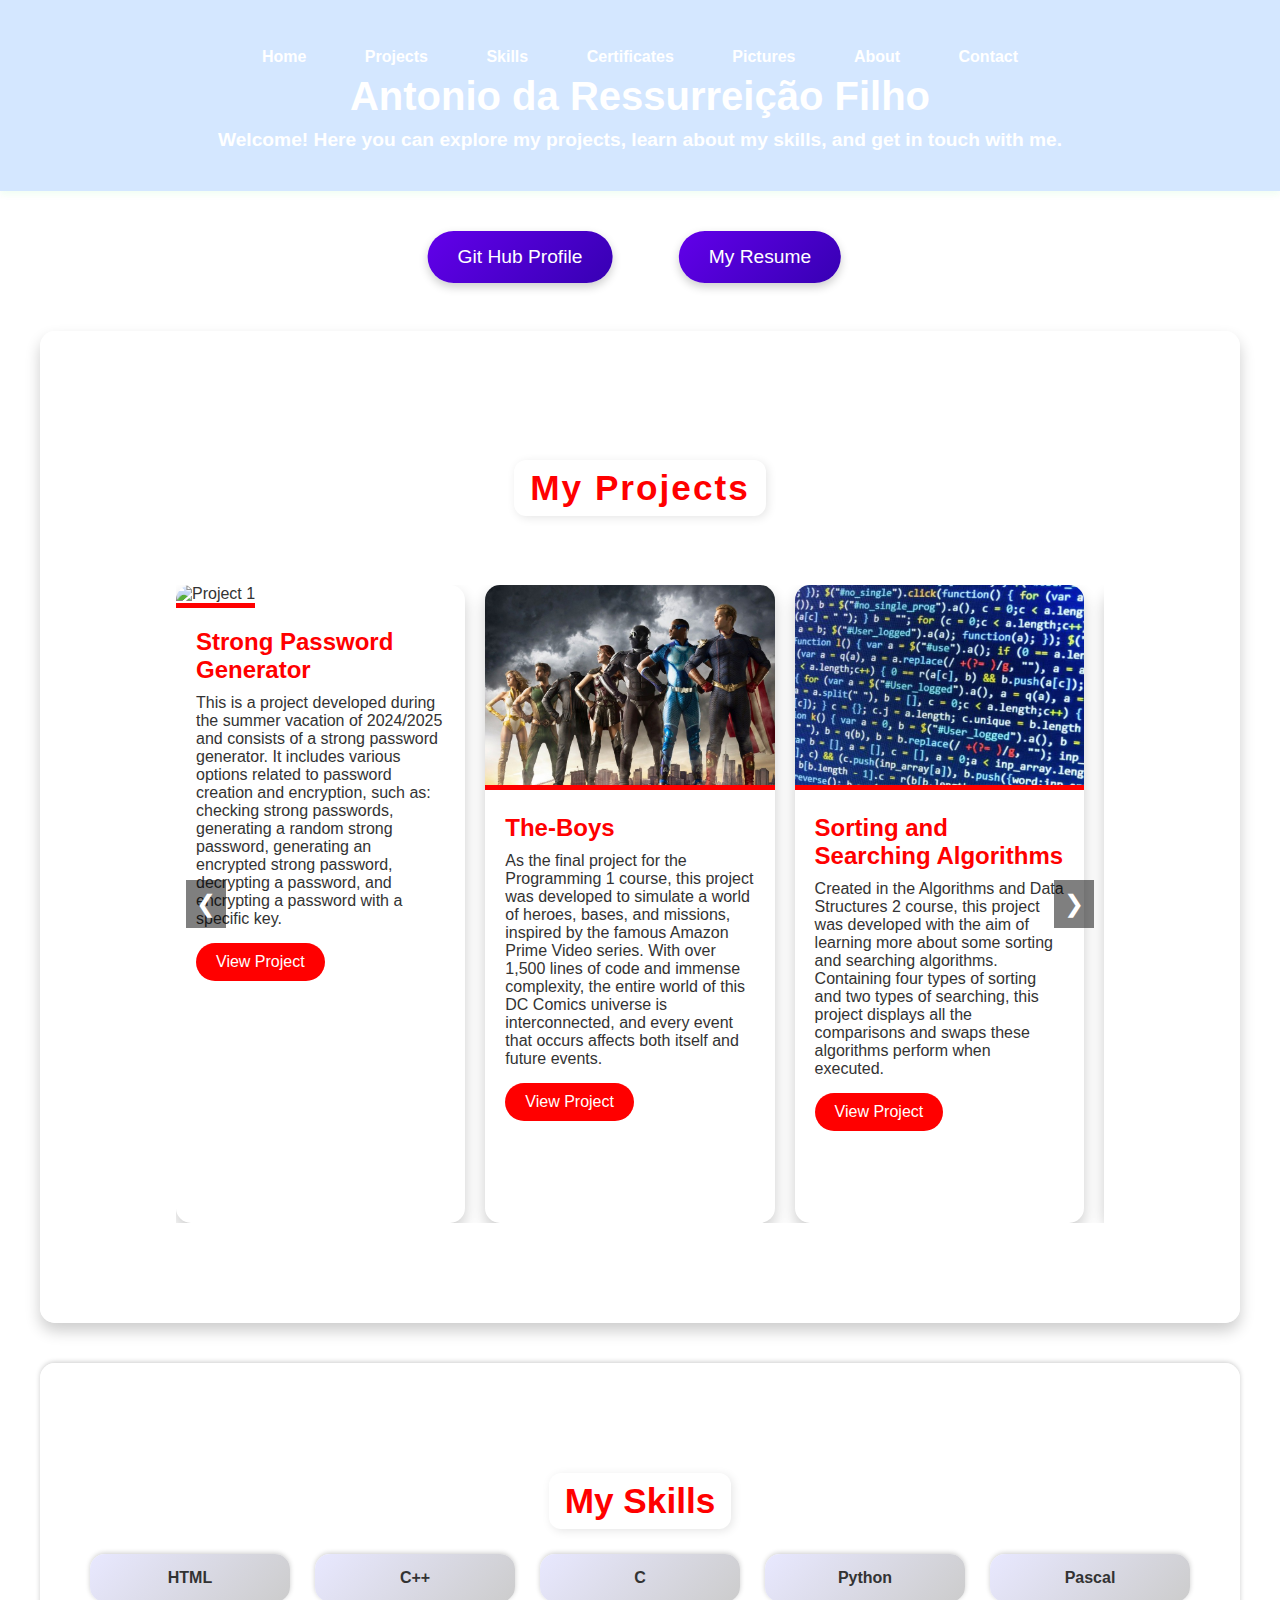
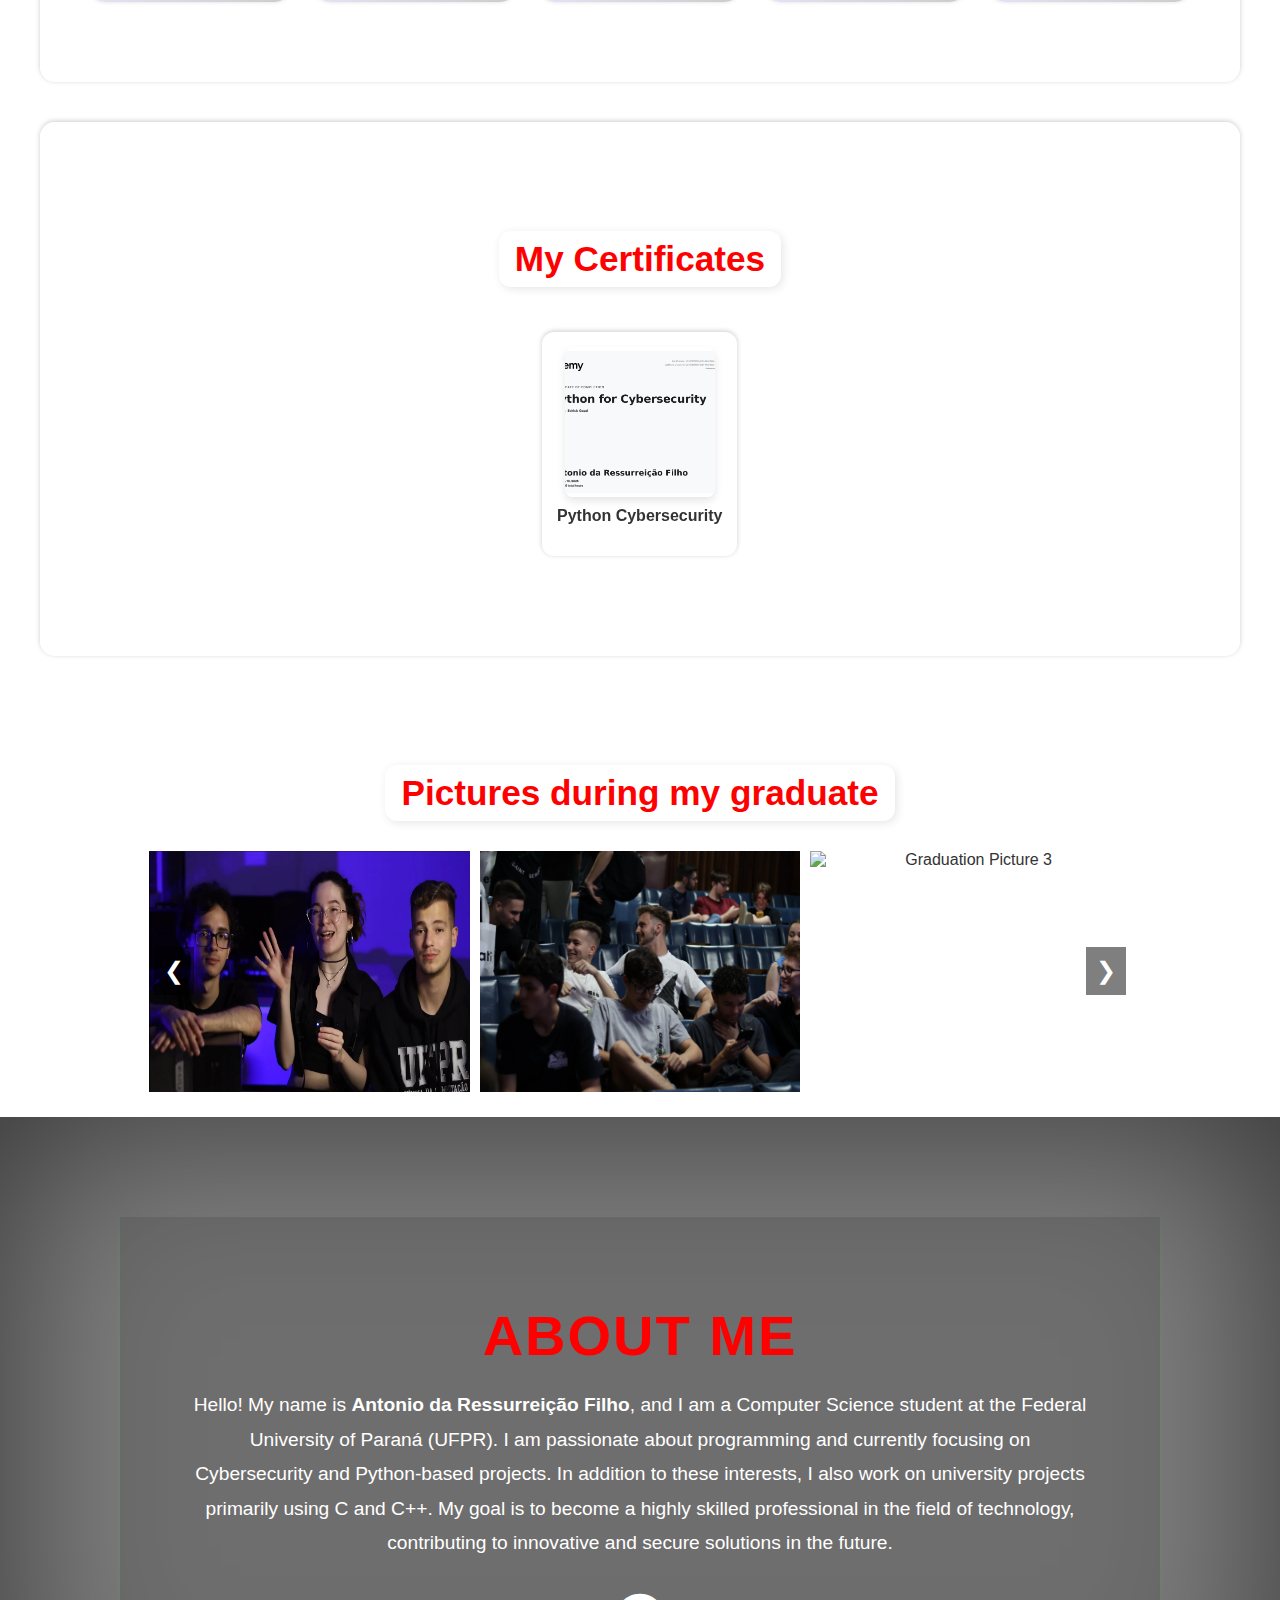
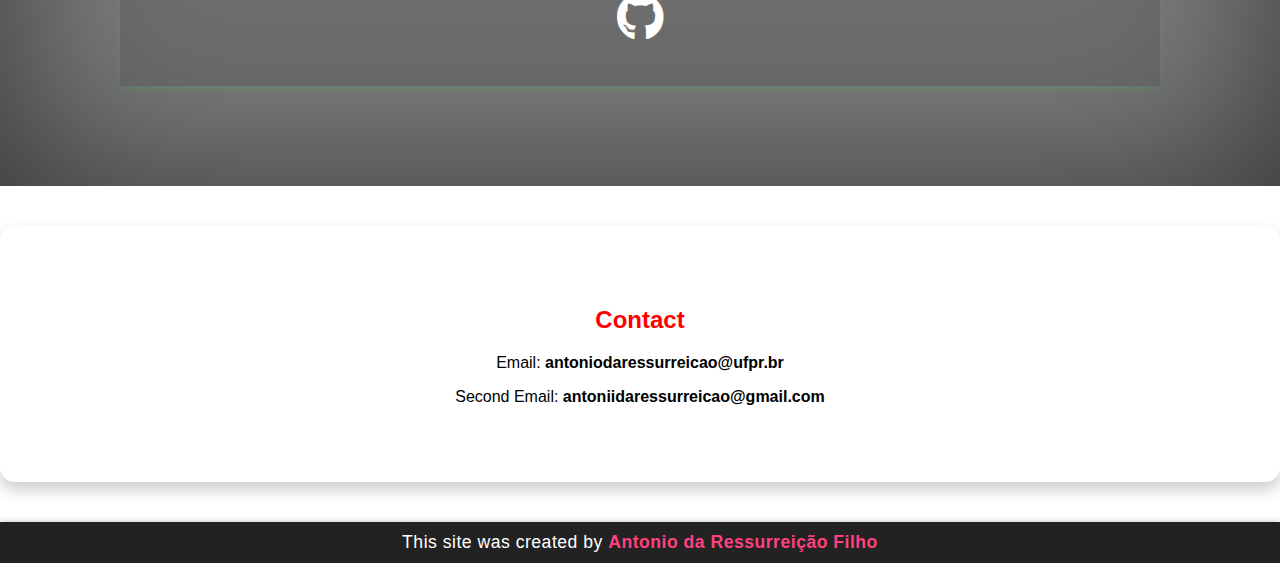
==== index.html @ 97c05a5b "Update" ====
<!DOCTYPE html>
<html lang="en">
<head>
    <meta charset="UTF-8">
    <meta name="viewport" content="width=device-width, initial-scale=1.0">
    <link rel="stylesheet" href="style.css">
    <meta name="description" content="Antonio da Ressurreição Filho's personal portfolio website showcasing his projects, skills, and certifications. A passionate student of Computer Science at Federal University of Paraná (UFPR).">
    <meta name="keywords" content="Antonio da Ressurreição Filho, portfolio, web developer, projects, skills, certificates, C++, Python, C">
    <meta name="author" content="Antonio da Ressurreição Filho">
    <meta property="og:title" content="Antonio da Ressurreição Filho - Student of Computer Science">
    <meta property="og:description" content="Explore the portfolio of Antonio da Ressurreição Filho, a student with a variety of projects in different technologies.">
    <meta property="og:image" content="Assets/about.jpg">
    <meta property="og:url" content="https://antonio-rf.github.io/">
    <title>Antonio da Ressurreição Filho - Web Developer Portfolio</title>
    <link href="https://cdnjs.cloudflare.com/ajax/libs/font-awesome/6.0.0-beta3/css/all.min.css" rel="stylesheet">
    <link rel="icon" href="assets/favicon.ico" type="image/x-icon">
</head>
<body>
    <header>
        <nav>
            <ul>
                <li><a href="#">Home</a></li>
                <li><a href="#projects">Projects</a></li>
                <li><a href="#skills">Skills</a></li>
                <li><a href="#certificates">Certificates</a></li>
                <li><a href="#pictures-graduate">Pictures</a></li>
                <li><a href="#about">About</a></li>
                <li><a href="#contact">Contact</a></li>
            </ul>
        </nav>
        <h1>Antonio da Ressurreição Filho</h1>
        <p>Welcome! Here you can explore my projects, learn about my skills, and get in touch with me.</p>
    </header>

    <div class="container">
        <section class="resume">
            <a href="https://github.com/Antonio-RF" target="_blank">Git Hub Profile</a>
        </section>
        <section class="resume2">
            <a href="https://raw.githubusercontent.com/Antonio-RF/antonio-rf.github.io/main/My_Resume..pdf" target="_blank">My Resume</a>
        </section>

<!-------------------------------------------------------------------------------------------------------------------------------->
<!------------------- My Projects -------------------->
    
<section id="projects" class="projects">
    <div class="projects-title">
        <h2><span class="title-bubble">My Projects</span></h2>
    </div>

    <div class="carousel-container">
        <button class="carousel-btn left" onclick="moveProjectSlide(-1)">&#10094;</button>

        <!-- Carrossel de projetos -->
        <div class="projects-carousel">
            <!-- Projeto 1 -->
            <div id="STG" class="project">
                <img src="Assets/py.jpg" alt="Project 1">
                <div class="info">
                    <h3>Strong Password Generator</h3>
                    <p>This is a project developed during the summer vacation of 2024/2025 and consists of a strong password generator. It includes various options related to password creation and encryption, such as: checking strong passwords, generating a random strong password, generating an encrypted strong password, decrypting a password, and encrypting a password with a specific key.</p>
                    <a href="https://github.com/Antonio-RF/Strong-Password-Generator">View Project</a>
                </div>
            </div>

            <!-- Projeto 2 -->
            <div id="The-Boys" class="project">
                <img src="Assets/the-boys.jpg" alt="Project 2">
                <div class="info">
                    <h3>The-Boys</h3>
                    <p>As the final project for the Programming 1 course, this project was developed to simulate a world of heroes, bases, and missions, inspired by the famous Amazon Prime Video series. With over 1,500 lines of code and immense complexity, the entire world of this DC Comics universe is interconnected, and every event that occurs affects both itself and future events.</p>
                    <a href="https://github.com/Antonio-RF/The-Boys">View Project</a>
                </div>
            </div>

            <!-- Projeto 3 -->
            <div id="SA" class="project">
                <img src="Assets/ss.jpg" alt="Project 3">
                <div class="info">
                    <h3>Sorting and Searching Algorithms</h3>
                    <p>Created in the Algorithms and Data Structures 2 course, this project was developed with the aim of learning more about some sorting and searching algorithms. Containing four types of sorting and two types of searching, this project displays all the comparisons and swaps these algorithms perform when executed.</p>
                    <a href="https://github.com/Antonio-RF/Sorting-and-Searching-Algorithms">View Project</a>
                </div>
            </div>

            <!-- Projeto 4 -->
            <div id="Project4" class="project">
                <img src="Assets/project4.PNG" alt="Project 4">
                <div class="info">
                    <h3>Processor inspired by MIPS architecture</h3>
                    <p>Developed during the Digital Projects course, this project showcases a processor inspired by the MIPS architecture. This simplified representation is the result of 60 hours of learning in the hardware course. To demonstrate its functionality, it includes an example of an arithmetic progression. Built using Assembly, C, and hardware design tools, this processor serves as an excellent educational resource for deepening our understanding of the hardware universe.</p>
                    <a href="https://github.com/Antonio-RF/Processor-inspired-by-MIPS-architecture">View Project</a>
                </div>
            </div>

            <!-- Projeto 5 -->
            <div id="Project5" class="project">
                <img src="Assets/project5.jpg" alt="Project 5">
                <div class="info">
                    <h3>Project 5</h3>
                    <p>Description of Project 5.</p>
                    <a href="#">View Project</a>
                </div>
            </div>
        </div>

        <button class="carousel-btn right" onclick="moveProjectSlide(1)">&#10095;</button>
    </div>
</section>
    
<!-------------------------------------------------------------------------------------------------------------------------------->
<!------------------- My Skills -------------------->

        <!-- Seção de Skills com fundo branco claro -->
        <section class="skills" id="skills">
            <h2><span class="title-bubble">My Skills</span></h2>
            <ul>
                <li>HTML</li>
                <li>C++</li>
                <li>C</li>
                <li>Python</li>
                <li>Pascal</li>
            </ul>
        </section>
    
<!-------------------------------------------------------------------------------------------------------------------------------->
<!------------------- My Certificates -------------------->

        <!-- Seção de Certificados com fundo branco claro -->
        <section class="certificates" id="certificates">
            <h2><span class="title-bubble">My Certificates</span></h2>
            <div class="certificate">
                <img src="Assets/python_cybersecurity.jpg" alt="Python Cybersecurity Certificate" class="certificate-img">
                <p>Python Cybersecurity</p>
            </div>
        </section>
    
        <!-- Modal para mostrar a imagem -->
        <div id="certificateModal" class="modal">
            <span class="close">&times;</span>
            <img id="modalImage" class="modal-content">
            <div id="caption"></div>
        </div>
    </div>

<!-------------------------------------------------------------------------------------------------------------------------------->
<!------------------- Pictures during my graduate -------------------->
<section class="pictures-graduate" id="pictures-graduate">
    <h2><span class="title-bubble">Pictures during my graduate</span></h2>
    <div class="carousel-container">
        <!-- Botão para mover para a esquerda -->
        <button class="carousel-btn left" onclick="moveSlide(-1)">&#10094;</button>
        
        <!-- Carrossel -->
        <div class="carousel">
            <!-- Imagens originais -->
            <img src="Assets/Picture6.jpeg" alt="Graduation Picture 2" class="carousel-item">
            <img src="Assets/Picture4.jpeg" alt="Graduation Picture 1" class="carousel-item">
            <img src="Assets/Picture7.jpeg" alt="Graduation Picture 3" class="carousel-item">
            <img src="Assets/Picture9.jpeg" alt="Graduation Picture 1" class="carousel-item">
            <img src="Assets/Picture8.jpeg" alt="Graduation Picture 1" class="carousel-item">
            <img src="Assets/Picture1.jpeg" alt="Graduation Picture 4" class="carousel-item">
            <img src="Assets/Picture5.jpeg" alt="Graduation Picture 5" class="carousel-item">
            <img src="Assets/Picture2.jpeg" alt="Graduation Picture 6" class="carousel-item">
            <img src="Assets/Picture3.jpeg" alt="Graduation Picture 7" class="carousel-item">
            <img src="Assets/Picture10.jpeg" alt="Graduation Picture 7" class="carousel-item">
        </div>
        
        <!-- Botão para mover para a direita -->
        <button class="carousel-btn right" onclick="moveSlide(1)">&#10095;</button>
    </div>
</section>

<!-------------------------------------------------------------------------------------------------------------------------------->
<!------------------- About me -------------------->
    <section class="about-section" id="about">
        <div class="about-content">
            <h2>About Me</h2>
            <p class="intro">
                Hello! My name is <strong>Antonio da Ressurreição Filho</strong>, and I am a Computer Science student at the Federal University of Paraná (UFPR). I am passionate about programming and currently focusing on Cybersecurity and Python-based projects. In addition to these interests, I also work on university projects primarily using C and C++. My goal is to become a highly skilled professional in the field of technology, contributing to innovative and secure solutions in the future.
            </p>
            <div class="social-links">
                <a href="https://github.com/Antonio-RF" target="_blank" class="social-icon github">
                    <i class="fab fa-github"></i>
                </a>
            </div>
        </div>
    </section>

<!-------------------------------------------------------------------------------------------------------------------------------->
<!------------------- Contact me -------------------->
    <div class="section-background">    
        <section id="contact" class="contact">
            <div class="container">
                <h2>Contact</h2>
                <p>Email: <strong>antoniodaressurreicao@ufpr.br</strong></p>
                <p>Second Email: <strong>antoniidaressurreicao@gmail.com</strong></p>
            </div>
        </section>
    </div>

<!-------------------------------------------------------------------------------------------------------------------------------->
<!------------------- Creators of this site -------------------->

    <footer>
        <p>This site was created by <a href="https://github.com/Antonio-RF" target="_blank">Antonio da Ressurreição Filho</a>
    </footer>

    <script src="Script.js"></script>
</body>
</html>

<!-------------------------------------------------------------------------------------------------------------------------------->
---- style.css ----
:root {
    --primary-color: #0073ff;
    --secondary-color: rgba(0, 115, 255, 0.7);
    --background-color: rgba(0, 0, 0, 0.4);
    --font-color: #fff;
    --text-color: #333;
    --hover-background: rgba(0, 115, 255, 0.7);
    --nav-padding: 15px;
}

body {
    font-family: 'Poppins', sans-serif;
    margin: 0;
    padding: 0;
    background: url('Assets/principal2.jpg') no-repeat center center fixed;
    background-size: cover;
    color: var(--text-color);
    text-align: center;
    overflow-x: hidden;
}

header {
    background: rgba(0, 115, 255, 0.169);
    color: var(--font-color);
    padding: 40px 10px;
    box-shadow: 0 4px 6px rgba(3, 244, 63, 0.053);
    animation: fadeIn 2s ease-in-out;
}

header h1 {
    font-size: 2.5rem;
    margin: 0;
    animation: bounceIn 1.5s ease-in-out;
    color: white;
    font-weight: bold;
}

header p {
    margin: 10px 0 0;
    font-size: 1.2rem;
    color: white;
    font-weight: bold;
}

nav ul {
    list-style: none;
    padding: 0;
    margin: 0;
    text-align: center;
}

nav ul li {
    display: inline-block;
    position: relative;
    margin: 0 var(--nav-padding);
    color: white;
    font-weight: bold;
}

nav ul li a {
    text-decoration: none;
    color: white;
    font-weight: bold;
    font-size: 1rem;
    padding: 8px 12px;
    display: block;
    transition: background-color 0.3s ease;
}

nav ul li a:hover {
    background-color: var(--secondary-color);
}

nav .dropdown {
    position: relative;
}

nav .dropdown-menu {
    display: none;
    position: absolute;
    background: var(--background-color);
    backdrop-filter: blur(5px);
    list-style: none;
    padding: 10px 0;
    width: 200px;
    border-radius: 8px;
    box-shadow: 0 8px 16px rgba(0, 0, 0, 0.2);
    margin-top: 10px;
}

nav .dropdown-menu li {
    padding: 8px 12px;
    text-align: left;
}

nav .dropdown-menu li a {
    color: var(--font-color);
    font-size: 0.9rem;
    padding: 5px 0;
}

nav .dropdown-menu li a:hover {
    background-color: var(--hover-background);
}

nav .dropdown:hover .dropdown-menu {
    display: block;
}



.container {
    max-width: 1200px;
    margin: auto;
    padding: 20px;
    background: transparent;
    border-radius: 15px;
    box-shadow: none; 
}

@keyframes slideIn {
    0% {
        opacity: 0;
        transform: translateX(-50%);
    }
    100% {
        opacity: 1;
        transform: translateX(0);
    }
}

@keyframes hoverShadow {
    0% {
        box-shadow: 0 8px 15px rgba(0, 0, 0, 0.2);
    }
    100% {
        box-shadow: 0 15px 30px rgba(0, 0, 0, 0.4);
    }
}

:root {
    --primary-color: #6200ea;
    --secondary-color: #3700b3;
    --text-color: #555;
    --hover-scale: 1.05;
    --card-width: 300px;
    --card-shadow: 0 8px 15px rgba(0, 0, 0, 0.2);
    --card-hover-shadow: 0 12px 20px rgba(0, 0, 0, 0.3);
    --transition-duration: 0.3s;
}

.projects {
    display: flex;
    flex-wrap: wrap;
    gap: 20px;
    justify-content: center;
    animation: slideIn 1.5s ease-in-out;
    background: rgba(255, 255, 255, 0.9); 
    padding: 20px 20px 40px 20px;
    border-radius: 15px;
    margin: 120px 0 40px 0;
    box-shadow: 0 8px 15px rgba(0, 0, 0, 0.2);
}

.projects-title {
    text-align: center; 
    margin-bottom: 20px; /
}


.projects-title h2 {
    font-size: 2.2rem; 
    color: var(--primary-color); 
    font-weight: 800; 
    letter-spacing: 2px; 
}

.projects-container {
    display: flex;
    flex-wrap: wrap; 
    gap: 20px; 
    justify-content: center; 
}

.project {
    background: #fff; 
    border-radius: 15px; 
    box-shadow: 0 8px 15px rgba(0, 0, 0, 0.2); 
    width: 300px; 
    overflow: hidden; 
    text-align: left; 
    transition: transform 0.3s ease, box-shadow 0.3s ease; 
}

@keyframes fadeInUp {
    0% {
        opacity: 0;
        transform: translateY(20px);
    }
    100% {
        opacity: 1;
        transform: translateY(0);
    }
}

.project:hover {
    transform: scale(1.05);
    box-shadow: 0 12px 20px rgba(0, 0, 0, 0.3); 
}

.project img {
    width: 100%;
    height: 200px; 
    object-fit: cover; 
    border-bottom: 5px solid var(--primary-color); 
}

.project .info {
    padding: 20px; 
}

.project .info h3 {
    margin: 0 0 10px; 
    font-size: 1.5rem; 
    color: var(--primary-color);
}

.project .info p {
    margin: 0 0 15px; 
    font-size: 1rem; 
    color: var(--text-color); 
}

.project .info a {
    display: inline-block;
    text-decoration: none; 
    background: var(--primary-color); 
    color: #fff; 
    padding: 10px 20px;
    border-radius: 25px; 
    transition: background 0.3s ease, transform 0.3s ease; 
}

.project .info a:hover {
    background: var(--secondary-color); 
    transform: scale(1.1); 
}


.resume {
    position: absolute;
    margin: 20px 0;
    transform: translateX(-50%);
    left: calc(50% - 120px);
}

.resume a {
    display: inline-block;
    text-decoration: none;
    background: linear-gradient(135deg, #6200ea, #3700b3);
    color: #fff;
    padding: 15px 30px;
    border-radius: 30px;
    font-size: 1.2rem;
    transition: transform 0.3s, box-shadow 0.3s;
    box-shadow: 0 4px 10px rgba(0, 0, 0, 0.2);
}

.resume a:hover {
    transform: scale(1.1);
    box-shadow: 0 6px 15px rgba(0, 0, 0, 0.3);
}

.resume2 {
    position: absolute;
    margin: 20px 0;
    transform: translateX(-50%);
    left: calc(50% + 120px);
}

.resume2 a {
    display: inline-block;
    text-decoration: none;
    background: linear-gradient(135deg, #6200ea, #3700b3);
    color: #fff;
    padding: 15px 30px;
    border-radius: 30px;
    font-size: 1.2rem;
    transition: transform 0.3s, box-shadow 0.3s;
    box-shadow: 0 4px 10px rgba(0, 0, 0, 0.2);
}

.resume2 a:hover {
    transform: scale(1.1);
    box-shadow: 0 6px 15px rgba(0, 0, 0, 0.3);
}

:root {
    --primary-color: #6200ea;
    --secondary-color: #f4f4f9;
    --highlight-color: #e8e8ff;
    --text-color: #333;
    --hover-scale: 1.1;
    --button-padding: 15px 25px;
    --box-shadow: 0 4px 10px rgba(0, 0, 0, 0.1);
    --hover-shadow: 0 6px 12px rgba(0, 0, 0, 0.15);
    --font-size: 1rem;
    --border-radius: 20px;
}

.skills {
    background: rgba(255, 255, 255, 0.9); /* Fundo branco forte */
    padding: 40px 20px;
    margin: 40px 0;
    border-radius: 15px;
    box-shadow: var(--box-shadow);
    display: flex;
    flex-direction: column;
    align-items: center;
}

.skills h2 {
    font-size: 2.2rem;
    color: var(--primary-color);
    margin-bottom: 25px;
    text-align: center;
    font-weight: 600;
}

.skills ul {
    list-style: none;
    padding: 0;
    margin: 0;
    display: flex;
    flex-wrap: wrap;
    gap: 25px;
    justify-content: center;
}

.skills li {
    background: linear-gradient(135deg, var(--highlight-color), var(--secondary-color));
    padding: var(--button-padding);
    border-radius: var(--border-radius);
    font-size: var(--font-size);
    font-weight: 600;
    color: var(--text-color);
    box-shadow: var(--box-shadow);
    transition: transform 0.3s ease, box-shadow 0.3s ease;
    text-align: center;
    min-width: 150px;
}

.skills li:hover {
    transform: scale(var(--hover-scale));
    box-shadow: var(--hover-shadow);
}


html, body {
    height: 100%;
    margin: 0;
    padding: 0;
}

body {
    display: flex;
    flex-direction: column;
}

.container {
    flex: 1;
}

html, body {
    height: 100%;
    margin: 0;
    padding: 0;
}

body {
    display: flex;
    flex-direction: column;
}

.container {
    flex: 1;
}

:root {
    --footer-bg-color: #222;
    --footer-text-color: #fff;
    --link-color: #ff4081;
    --link-hover-color: #6200ea;
    --font-size-small: 0.85rem;
    --font-size-normal: 0.9rem;
    --footer-padding: 10px 0;
    --box-shadow: 0 -1px 5px rgba(0, 0, 0, 0.2);
    --transition-duration: 0.3s;
}

footer {
    background-color: var(--footer-bg-color);
    color: var(--footer-text-color);
    text-align: center;
    padding: var(--footer-padding);
    position: relative;
    width: 100%;
    font-size: var(--font-size-normal);
    box-shadow: var(--box-shadow);
    letter-spacing: 0.5px;
}

footer a {
    color: var(--link-color);
    text-decoration: none;
    font-weight: bold;
    transition: color var(--transition-duration), transform var(--transition-duration);
}

footer a:hover {
    color: var(--link-hover-color);
    transform: scale(1.05);
}

footer p {
    margin: 0;
    font-size: var(--font-size-small);
}


@keyframes fadeIn {
    from {
        opacity: 0;
    }
    to {
        opacity: 1;
    }
}

@keyframes bounceIn {
    0%, 20%, 50%, 80%, 100% {
        transform: translateY(0);
    }
    40% {
        transform: translateY(-30px);
    }
    60% {
        transform: translateY(-15px);
    }
}

@keyframes slideIn {
    from {
        transform: translateX(-100%);
    }
    to {
        transform: translateX(0);
    }
}

.github-icon {
    font-size: 2rem;
    color: #ffffff;
    transition: color 0.3s;
    margin-top: 10px;
    display: inline-block;
}

.github-icon:hover {
    color: #ff0000;
}

:root {
    --primary-color: #6200ea;
    --shadow-color: rgba(0, 0, 0, 0.1);
    --hover-scale: 1.1;
    --transition-duration: 0.3s;
}

.certificates {
    background: rgba(255, 255, 255, 0.9);; /* Fundo branco forte */
    padding: 40px 20px;
    margin: 40px 0;
    border-radius: 15px;
    box-shadow: var(--box-shadow);
    display: flex;
    flex-direction: column;
    align-items: center;
}

.certificates h2 {
    font-size: 2.2rem;
    color: var(--primary-color);
    margin-bottom: 25px;
    text-align: center;
    font-weight: 600;
}

.certificates-container {
    display: flex;
    justify-content: center;
    align-items: center;
    flex-wrap: wrap;
    gap: 20px;
    margin-top: 20px;
}

.certificate {
    display: inline-flex;
    flex-direction: column;
    align-items: center;
    margin: 20px;
    cursor: pointer;
    transition: transform var(--transition-duration), box-shadow var(--transition-duration);
    will-change: transform, box-shadow;
    border-radius: 12px;
    overflow: hidden;
    position: relative;
    padding: 15px;
    box-shadow: var(--box-shadow);
}

.certificate:first-child {
    background: linear-gradient(135deg, var(--highlight-color), var(--secondary-color));
}

.certificate:hover {
    transform: scale(var(--hover-scale)) rotate(3deg);
    box-shadow: var(--hover-shadow);
}

.certificate img {
    width: 150px;
    height: 150px;
    object-fit: cover;
    border-radius: 8px;
    box-shadow: 0 4px 8px var(--shadow-color);
    transition: box-shadow var(--transition-duration);
}

.certificate:hover img {
    box-shadow: 0 8px 15px var(--shadow-color);
}

.certificate p {
    margin-top: 10px;
    font-weight: bold;
    color: var(--text-color);
    font-size: 16px;
    transition: color var(--transition-duration);
}

.certificate:hover p {
    color: #3700b3;
}

.certificate:focus-visible {
    outline: 3px solid var(--primary-color);
    outline-offset: 2px;
}

.certificate:focus-visible img {
    box-shadow: 0 8px 15px var(--shadow-color);
}


:root {
    --modal-bg: rgba(0, 0, 0, 0.9);
    --caption-color: #ccc;
    --caption-font-size: 1.2rem;
    --modal-transition-duration: 0.3s;
    --modal-content-width: 80%;
    --max-modal-width: 90%;
}

.modal {
    display: none; 
    position: fixed;
    z-index: 1000;
    left: 0;
    top: 0;
    width: 100%;
    height: 100%;
    overflow: auto;
    background-color: var(--modal-bg);
    opacity: 0;
    transition: opacity var(--modal-transition-duration);
    visibility: hidden;
}

.modal.show {
    display: block;
    opacity: 1;
    visibility: visible;
}

.modal-content {
    max-width: 90%;
    max-height: 90%;
    margin: 5% auto;
    display: block;
    border-radius: 10px;
    box-shadow: 0 4px 8px rgba(0, 0, 0, 0.2);
    background: #fff;
    transition: transform var(--modal-transition-duration);
    transform: scale(0.9);
    object-fit: contain; /* Ajusta a imagem para se ajustar ao modal sem distorcer */
}

.modal.show .modal-content {
    transform: scale(1);
}

:root {
    --modal-bg: rgba(0, 0, 0, 0.7);  /* Fundo escuro semi-transparente */
}


#caption {
    text-align: center;
    color: var(--caption-color);
    font-size: var(--caption-font-size);
    padding: 10px;
    font-weight: bold;
}

/* Optional: Close button style */
.close {
    position: absolute;
    top: 10px;
    right: 20px;
    color: white;
    font-size: 30px;
    font-weight: bold;
    cursor: pointer;
    background: transparent;
    border: none;
    transition: color 0.3s;
}

.close:hover,
.close:focus {
    color: #f1f1f1;
}


.close {
    position: absolute;
    top: 15px;
    right: 35px;
    color: #fff;
    font-size: 40px;
    font-weight: bold;
    transition: color 0.3s;
}

.close:hover,
.close:focus {
    color: #f44336;
    cursor: pointer;
}

@keyframes fadeInUp {
    0% {
        opacity: 0;
        transform: translateY(30px);
    }
    100% {
        opacity: 1;
        transform: translateY(0);
    }
}

@keyframes slideInLeft {
    0% {
        opacity: 0;
        transform: translateX(-100%);
    }
    100% {
        opacity: 1;
        transform: translateX(0);
    }
}

@keyframes scaleUp {
    0% {
        opacity: 0;
        transform: scale(0.9);
    }
    100% {
        opacity: 1;
        transform: scale(1);
    }
}

@keyframes rotateBg {
    0% {
        background-position: center;
    }
    100% {
        background-position: 50% 50%;
    }
}

:root {
    --primary-bg-color: #f39c12;
    --secondary-bg-color: rgba(0, 0, 0, 0.5);
    --content-bg-color: rgba(88, 85, 85, 0.4);
    --box-shadow-light: 0 8px 20px rgba(0, 0, 0, 0.6);
    --box-shadow-hover: 0 12px 40px rgba(0, 0, 0, 0.8);
    --text-color-light: #fff;
    --transition-duration: 0.3s;
    --heading-font-size: 3.5rem;
    --intro-font-size: 1.2rem;
}

.about-section {
    padding: 100px 20px;
    text-align: center;
    background: url('Assets/about.jpg') no-repeat center center fixed;
    background-size: cover;
    position: relative;
    color: #ff0000;
    box-shadow: inset 0 0 200px rgba(0, 0, 0, 0.6);
    animation: fadeInUp 1.5s ease-out, rotateBg 15s linear infinite;
}

.about-section::before {
    content: "";
    position: absolute;
    top: 0;
    left: 0;
    width: 100%;
    height: 100%;
    background: var(--secondary-bg-color);
    z-index: 0;
    animation: fadeInUp 2s ease-out;
}

.about-content {
    position: relative;
    z-index: 1;
    padding: 40px 20px;
    max-width: 1000px;
    margin: 0 auto;
    background: var(--content-bg-color);
    box-shadow: var(--box-shadow-light);
    animation: scaleUp 1.5s ease-out;
    transition: transform var(--transition-duration), box-shadow var(--transition-duration);
}

.about-content:hover {
    transform: translateY(-10px);
    box-shadow: var(--box-shadow-hover);
}

.about-section h2 {
    font-size: var(--heading-font-size);
    margin-bottom: 20px;
    text-transform: uppercase;
    letter-spacing: 2px;
    color: #ff0000;
    animation: slideInLeft 1s ease-out;
    transition: color var(--transition-duration);
}

.about-section h2:hover {
    color: var(--primary-bg-color);
    transform: scale(1.05);
}

.about-section .intro {
    font-size: var(--intro-font-size);
    line-height: 1.8;
    color: var(--text-color-light);
    max-width: 900px;
    margin: 0 auto;
    animation: fadeInUp 2s ease-out;
    transition: color var(--transition-duration), transform var(--transition-duration);
}

.about-section .intro:hover {
    color: var(--primary-bg-color);
    transform: translateY(-5px);
}


.social-links {
    margin-top: 30px;
    display: flex;
    justify-content: center;
    gap: 25px;
    animation: fadeInUp 2.5s ease-out;
}

.social-icon {
    font-size: 3rem;
    color: #fff;
    transition: color 0.3s, transform 0.3s ease-in-out;
    display: inline-block;
}


.social-icon:hover {
    transform: scale(1.2); 
}


.social-icon.github {
    color: #fff; 
}

.social-icon.github:hover {
    color:  #333; 
}

.social-icon.linkedin {
    color: #ffffff; 
}

.social-icon.linkedin:hover {
    color:#0077b5; 
}

.social-icon.twitter {
    color: #ffffff; 
}

.social-icon.twitter:hover {
    color: #1da1f2;; 
}

.social-icon.instagram {
    color: #ffffff; 
}

.social-icon.instagram:hover {
    color: #e1306c; 
}

@keyframes fadeInUp {
    from {
        opacity: 0;
        transform: translateY(30px);
    }
    to {
        opacity: 1;
        transform: translateY(0);
    }
}


@keyframes slideInLeft {
    from {
        opacity: 0;
        transform: translateX(-50px);
    }
    to {
        opacity: 1;
        transform: translateX(0);
    }
}

:root {
    --primary-color: #6200ea;
    --secondary-color: #3700b3;
    --hover-scale: 1.05;
    --box-shadow-light: 0 8px 20px rgba(0, 0, 0, 0.1);
    --box-shadow-hover: 0 12px 30px rgba(0, 0, 0, 0.2);
    --font-color-dark: #555;
    --font-color-light: #fff;
    --font-size-medium: 1.5rem;
    --font-size-small: 1rem;
    --border-radius: 10px;
    --button-radius: 25px;
    --padding: 10px 20px;
}

.blog {
    background: url('Assets/principal.jpg') no-repeat center center;
    background-size: cover;
    padding: 60px 20px;
    margin: 40px 0;
    border-radius: 15px;
    box-shadow: var(--box-shadow-light);
    position: relative;
}

.blog h2 {
    font-size: 2.5rem;
    text-align: center;
    color: #ff0000;
    margin-bottom: 40px;
    text-transform: uppercase;
    letter-spacing: 2px;
    z-index: 1;
}

.blog-posts {
    display: flex;
    flex-wrap: wrap;
    gap: 30px;
    justify-content: center;
    z-index: 1;
}

.blog-post {
    background: rgba(255, 255, 255, 0.8);
    border-radius: var(--border-radius);
    box-shadow: var(--box-shadow-light);
    width: 300px;
    overflow: hidden;
    text-align: left;
    transition: transform 0.3s ease, box-shadow 0.3s ease;
    z-index: 1;
}

.blog-post:hover {
    transform: translateY(-10px);
    box-shadow: var(--box-shadow-hover);
}

.blog-post img {
    width: 100%;
    height: 200px;
    object-fit: cover;
    border-bottom: 5px solid var(--primary-color);
    transition: transform 0.3s ease;
}

.blog-post img:hover {
    transform: scale(var(--hover-scale));
}

.blog-post .post-content {
    padding: 20px;
}

.blog-post .post-content h3 {
    font-size: var(--font-size-medium);
    margin: 0 0 15px;
    color: var(--primary-color);
    transition: color 0.3s ease;
}

.blog-post .post-content h3 a {
    text-decoration: none;
    color: var(--primary-color);
}

.blog-post .post-content h3 a:hover {
    color: var(--secondary-color);
}

.blog-post .post-content p {
    font-size: var(--font-size-small);
    color: var(--font-color-dark);
    margin-bottom: 15px;
}

.blog-post .read-more {
    display: inline-block;
    text-decoration: none;
    background: var(--primary-color);
    color: var(--font-color-light);
    padding: var(--padding);
    border-radius: var(--button-radius);
    transition: background 0.3s, transform 0.3s;
}

.blog-post .read-more:hover {
    background: var(--secondary-color);
    transform: scale(var(--hover-scale));
}


/* Article Page Specific Styles */
/* All Part of Style Wrote by Muhammad Noraeii */
/* Enjoy a Perfect Style! */

:root {
    --primary-bg-color: rgba(0, 30, 255, 0.142);
    --primary-color: #ff0000;
    --secondary-color: #ccc;
    --hover-scale: 1.05;
    --box-shadow-light: 0 4px 6px rgba(3, 244, 63, 0.1);
    --box-shadow-image: 0 4px 10px rgba(0, 0, 0, 0.1);
    --box-shadow-content: 0 8px 15px rgba(0, 0, 0, 0.1);
    --font-size-large: 3rem;
    --font-size-medium: 1.2rem;
    --font-size-small: 1.1rem;
    --font-size-xsmall: 0.9rem;
    --font-size-xxlarge: 4rem;
    --border-radius: 15px;
    --font-family: 'Times New Roman', Times, serif;
    --font-family-alt: 'Arial', sans-serif;
    --primary-btn-bg: #6200ea;
    --secondary-btn-bg: #3700b3;
    --btn-hover-scale: 1.1;
    --btn-padding: 10px 20px;
}

.article-header {
    background: var(--primary-bg-color);
    color: var(--primary-color);
    padding: 50px 20px;
    box-shadow: var(--box-shadow-light);
    animation: fadeInUp 1.5s ease-out;
}

.article-header .article-title {
    font-size: var(--font-size-large);
    color: var(--primary-color);
    text-transform: uppercase;
    letter-spacing: 2px;
    margin-bottom: 20px;
}

.article-header .article-date, 
.article-header .article-author {
    font-size: var(--font-size-small);
    color: var(--secondary-color);
    margin-top: 10px;
}

.article-body {
    background-color: #fff;
    padding: 40px 20px;
    margin-top: 20px;
    border-radius: var(--border-radius);
    box-shadow: var(--box-shadow-content);
    animation: fadeInUp 1.5s ease-in-out;
}

.article-image {
    width: 100%;
    height: 400px;
    margin-bottom: 30px;
    border-radius: var(--border-radius);
    overflow: hidden;
    box-shadow: var(--box-shadow-image);
}

.article-image img {
    width: 100%;
    height: 100%;
    object-fit: cover;
    transition: transform 0.3s ease;
}

.article-image img:hover {
    transform: scale(var(--hover-scale));
}

.article-content p {
    font-size: var(--font-size-medium);
    line-height: 1.5;
    color: #555;
    margin-bottom: 20px;
    text-align: justify;
    font-weight: normal;
    font-family: var(--font-family);
}

.article-content p:last-child {
    margin-bottom: 0;
}

.article-content a {
    color: var(--primary-color);
    text-decoration: none;
    transition: color 0.3s ease;
}

.article-content a:hover {
    color: var(--secondary-color);
    text-decoration: underline;
}

.article-footer {
    background-color: var(--primary-bg-color);
    padding: 30px 20px;
    text-align: center;
    box-shadow: 0 -4px 6px rgba(0, 0, 0, 0.1);
}

.article-footer p {
    font-size: var(--font-size-small);
    color: #ff0000;
    margin-bottom: 10px;
    font-family: var(--font-family-alt);
}

.article-footer .social-icons {
    display: flex;
    justify-content: center;
    gap: 15px;
    margin-top: 15px;
}

.article-footer .social-icons a {
    font-size: 1.5rem;
    color: #ff0000;
    transition: transform 0.3s ease;
}

.article-footer .social-icons a:hover {
    transform: scale(1.2);
}

.article-btn {
    display: inline-block;
    background-color: var(--primary-btn-bg);
    color: #fff;
    padding: var(--btn-padding);
    border-radius: var(--border-radius);
    text-decoration: none;
    font-size: var(--font-size-small);
    transition: transform 0.3s ease, background-color 0.3s ease;
}

.article-btn:hover {
    transform: scale(var(--btn-hover-scale));
    background-color: var(--secondary-btn-bg);
}

.article-btn:active {
    transform: scale(1);
}

#contact h2 {
    color: #ff0000; /* Título 'Contact' em vermelho */
}

#contact p {
    color: #000000; /* E-mails em branco */
}






.pictures-section {
    background: red;
    color: white;
    text-align: center;
    padding: 50px 0;
    font-family: 'Arial', sans-serif;
}

.pictures-graduate h2 {
    font-size: 2.2rem;
    color: var(--primary-color);
    margin-bottom: 25px;
    text-align: center;
    font-weight: 600;
}

.carousel-container {
    position: relative;
    max-width: 80%;
    margin: auto;
    overflow: hidden;
}

.carousel {
    display: flex;
    transition: transform 0.5s ease-in-out;
}

.carousel-item {
    min-width: 33.33%;
    transition: opacity 0.5s;
}

.carousel-btn {
    position: absolute;
    top: 50%;
    transform: translateY(-50%);
    background-color: rgba(0, 0, 0, 0.5);
    color: white;
    border: none;
    padding: 10px;
    cursor: pointer;
    font-size: 24px;
    display: block;
}

.carousel-btn.left {
    left: 10px;
}

.carousel-btn.right {
    right: 10px;
}

.pictures-graduate {
    padding-top: 70px;
    padding-bottom: 70px;
}

.title-bubble {
    background: white; /* Fundo branco */
    padding: 8px 16px; /* Espaçamento interno */
    border-radius: 12px; /* Bordas arredondadas */
    display: inline-block; /* Para que o fundo se ajuste ao tamanho do texto */
    box-shadow: 2px 2px 10px rgba(0, 0, 0, 0.1); /* Sombra leve */
}


.section-background {
    background: rgba(255, 255, 255, 0.9); /* Fundo branco claro */
    padding: 40px 20px;
    border-radius: 15px;
    margin: 40px 0; /* Margem para separar as seções */
    box-shadow: 0 8px 15px rgba(0, 0, 0, 0.2); /* Sombra para destaque */
}

#projects {
    padding-top: 100px; 
    padding-bottom: 100px;
}

#skills {
    padding-top: 80px; 
    padding-bottom: 80px;
}

#certificates {
    padding-top: 80px; 
    padding-bottom: 80px;
}

.pictures-graduate {
    text-align: center;
    padding: 20px;
}

.carousel-container {
    position: relative;
    width: 80%; /* Ajuste o tamanho do container */
    margin: 0 auto;
    overflow: hidden;
}

.carousel {
    display: flex;
    transition: transform 0.4s ease-in-out;
}

.carousel-item {
    flex: 0 0 calc(100% / 3); /* Mostra 3 fotos por vez */
    box-sizing: border-box;
    padding: 5px; /* Espaçamento entre as fotos */
}

.carousel-item img {
    width: 100%;
    height: auto;
    border-radius: 10px; /* Borda arredondada (opcional) */
}

.carousel-btn {
    position: absolute;
    top: 50%;
    transform: translateY(-50%);
    background: rgba(0, 0, 0, 0.5);
    color: white;
    border: none;
    padding: 10px;
    cursor: pointer;
    font-size: 24px;
    z-index: 10;
}

.carousel-btn.left {
    left: 10px;
}

.carousel-btn.right {
    right: 10px;
}


.projects-carousel {
    display: flex;
    overflow: hidden;
    width: 100%;
    gap: 20px; /* Espaçamento entre os projetos */
}

.project {
    flex: 0 0 calc(33.33% - 20px); /* Exibe 3 projetos por vez */
    box-sizing: border-box;
    transition: transform 0.4s ease-in-out;
}

.carousel-container {
    position: relative;
    width: 100%;
    overflow: hidden;
}

.carousel-btn {
    position: absolute;
    top: 50%;
    transform: translateY(-50%);
    background-color: rgba(0, 0, 0, 0.5);
    color: white;
    border: none;
    padding: 10px;
    cursor: pointer;
    z-index: 10;
}

.carousel-btn.left {
    left: 10px;
}

.carousel-btn.right {
    right: 10px;
}


/*End of the code!*/
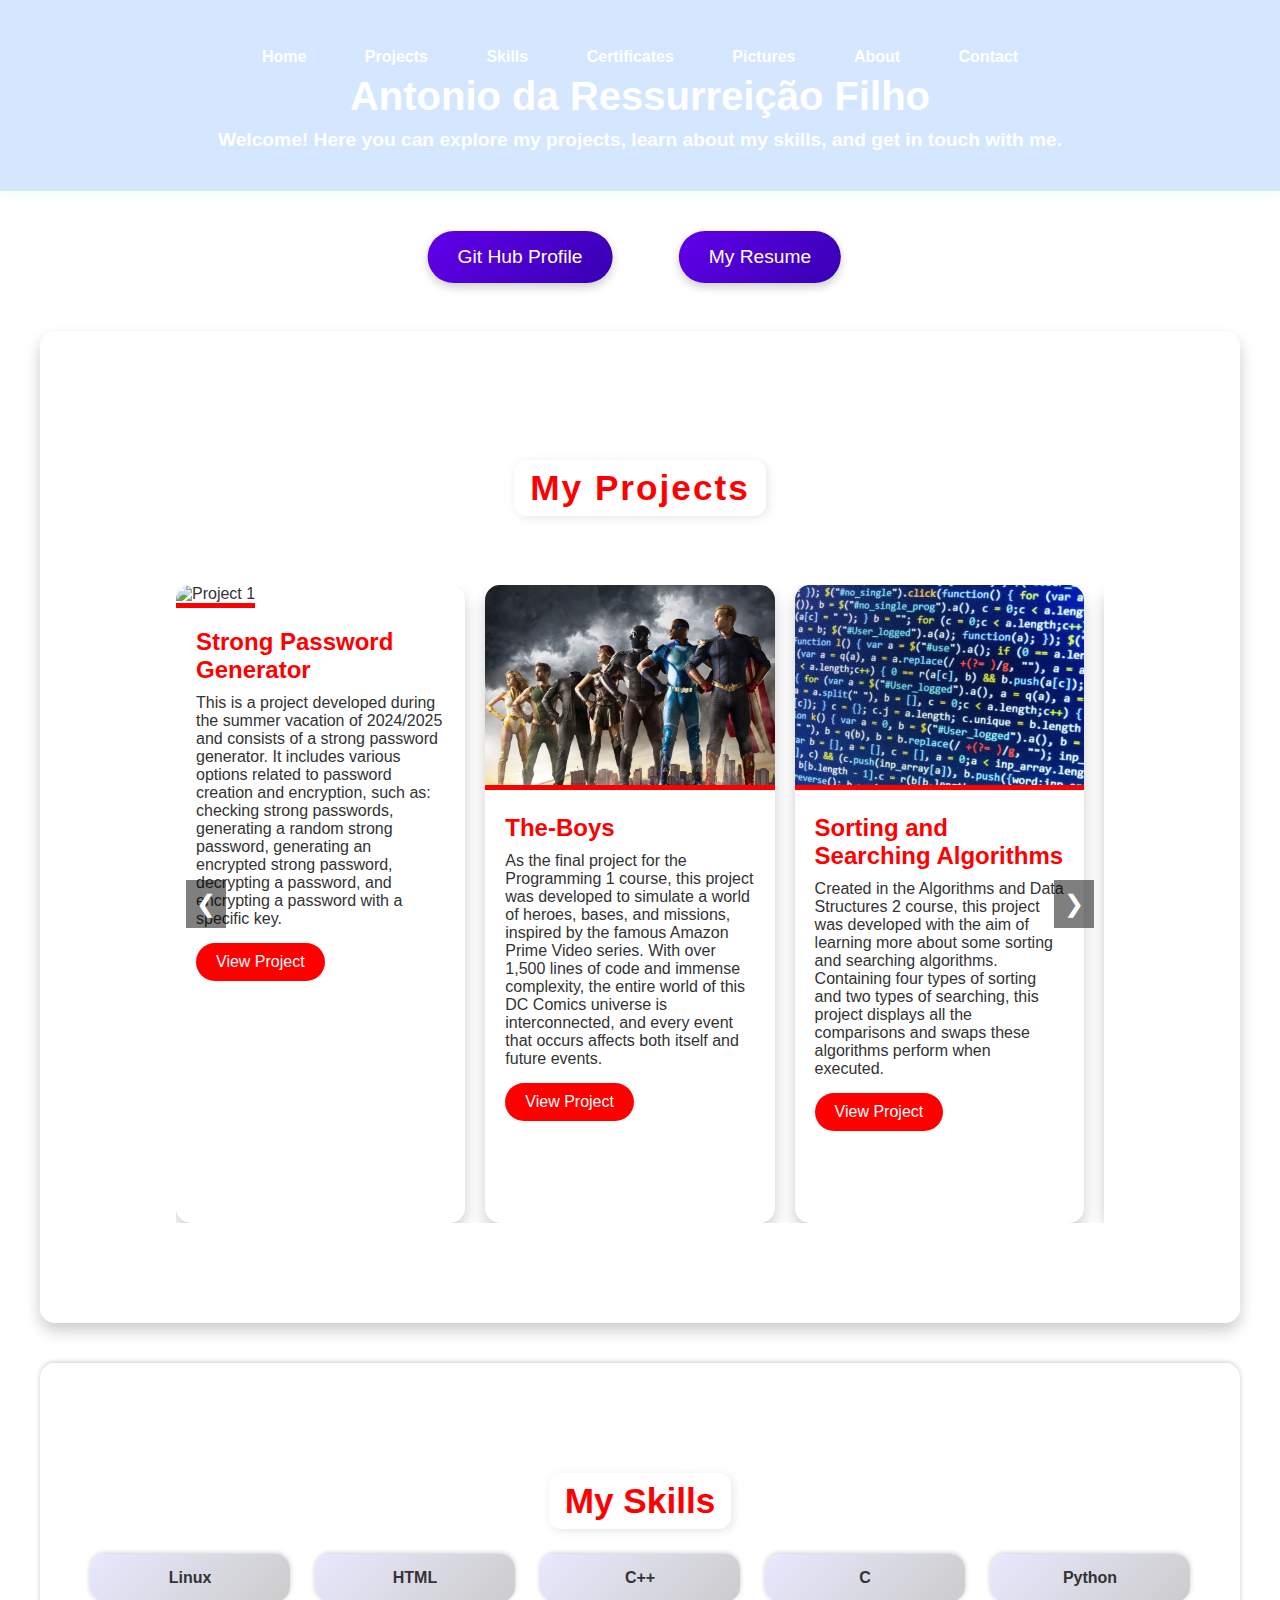
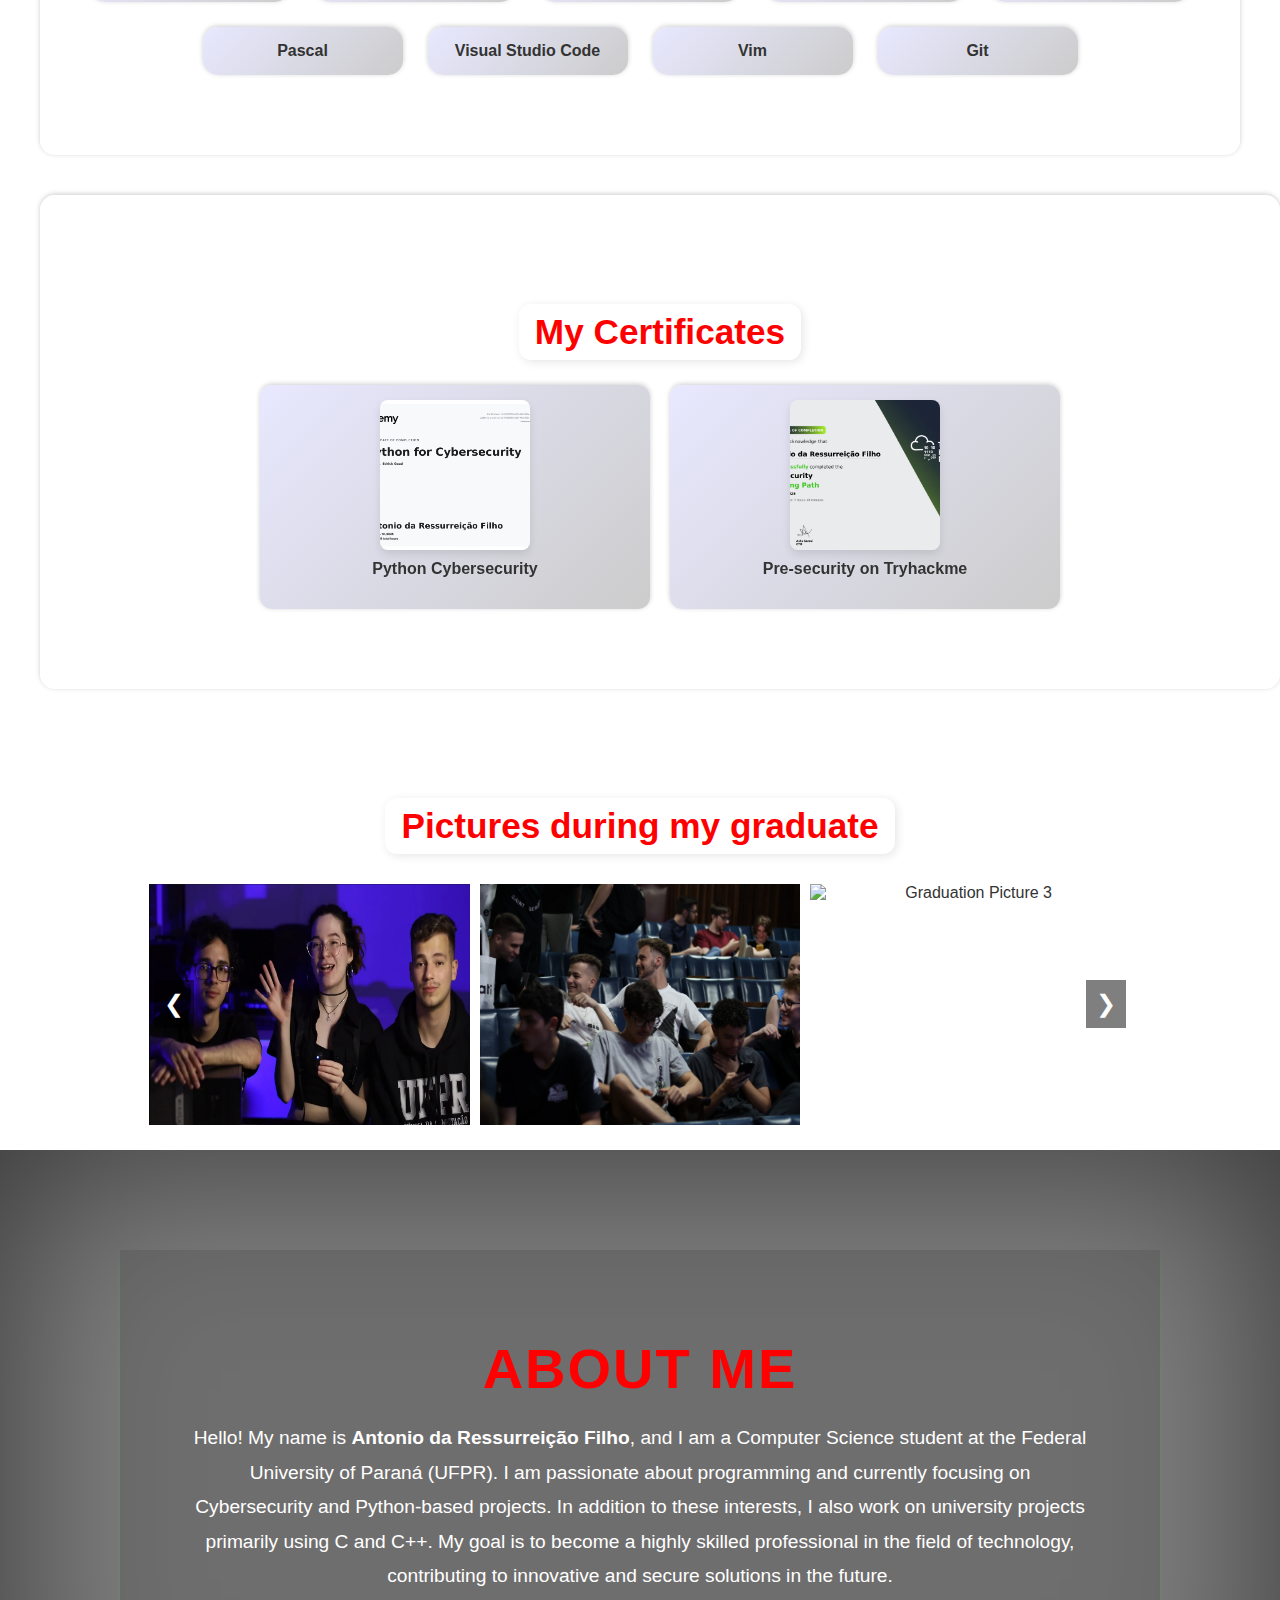
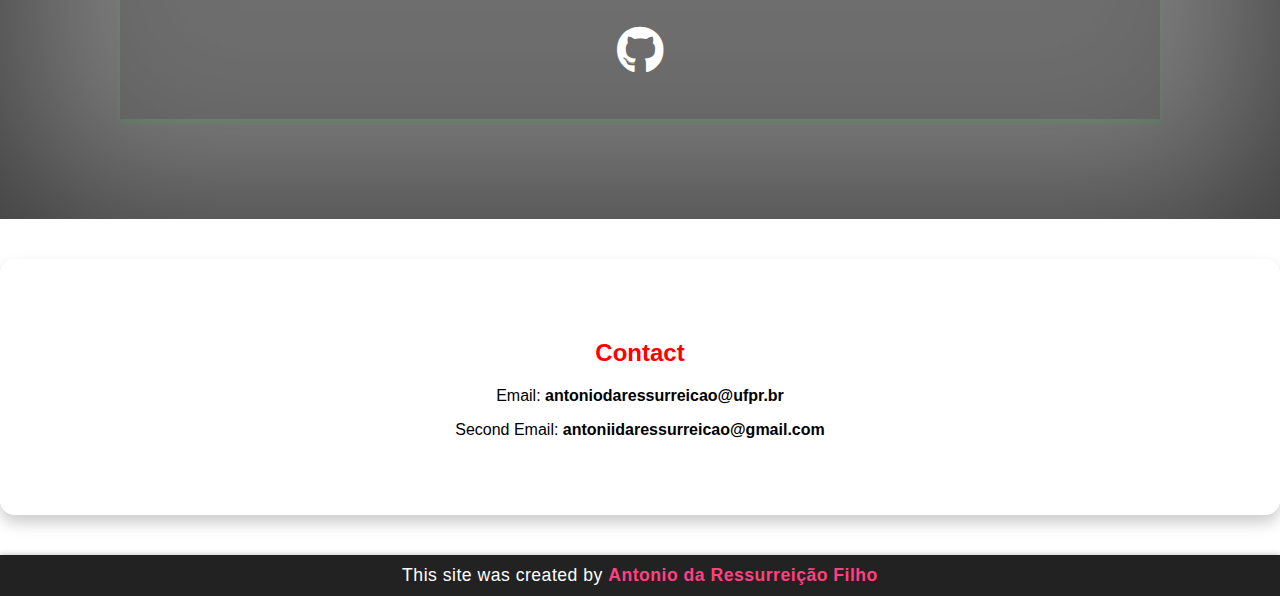
==== commit d7c75dd0: "Update" ====
--- a/index.html
+++ b/index.html
@@ -95,11 +95,11 @@
 
             <!-- Projeto 5 -->
             <div id="Project5" class="project">
-                <img src="Assets/project5.jpg" alt="Project 5">
-                <div class="info">
-                    <h3>Project 5</h3>
-                    <p>Description of Project 5.</p>
-                    <a href="#">View Project</a>
+                <img src="Assets/Picture7.jpeg" alt="Project 5">
+                <div class="info">
+                    <h3>Competitive Programming</h3>
+                    <p>This is the project I have been working on throughout my entire undergraduate journey. In pursuit of improving my programming skills, I tackle numerous exercises and participate in Competitive Programming contests. These competitions, focused on solving logical problems within the programming domain, are highly regarded by the world's largest and most prestigious companies.</p>
+                    <a href="https://github.com/Antonio-RF/Competitive-programming">View Project</a>
                 </div>
             </div>
         </div>
@@ -115,11 +115,15 @@
         <section class="skills" id="skills">
             <h2><span class="title-bubble">My Skills</span></h2>
             <ul>
+                <li>Linux</li>
                 <li>HTML</li>
                 <li>C++</li>
                 <li>C</li>
                 <li>Python</li>
                 <li>Pascal</li>
+                <li>Visual Studio Code</li>
+                <li>Vim</li>
+                <li>Git</li>
             </ul>
         </section>
     
@@ -129,10 +133,16 @@
         <!-- Seção de Certificados com fundo branco claro -->
         <section class="certificates" id="certificates">
             <h2><span class="title-bubble">My Certificates</span></h2>
-            <div class="certificate">
-                <img src="Assets/python_cybersecurity.jpg" alt="Python Cybersecurity Certificate" class="certificate-img">
-                <p>Python Cybersecurity</p>
-            </div>
+            <div class="certificates-container">
+                <div class="certificate">
+                    <img src="Assets/python_cybersecurity.jpg" alt="Python Cybersecurity Certificate" class="certificate-img">
+                    <p>Python Cybersecurity</p>
+                </div>
+                <div class="certificate">
+                    <img src="Assets/Pre-security.jpg" alt="Pre-security on Tryhackme" class="certificate-img">
+                    <p>Pre-security on Tryhackme</p>
+                </div>
+            </div> 
         </section>
     
         <!-- Modal para mostrar a imagem -->
--- a/style.css
+++ b/style.css
@@ -478,7 +478,7 @@
 }
 
 .certificates {
-    background: rgba(255, 255, 255, 0.9);; /* Fundo branco forte */
+    background: rgba(255, 255, 255, 0.9); /* Fundo branco forte */
     padding: 40px 20px;
     margin: 40px 0;
     border-radius: 15px;
@@ -486,6 +486,7 @@
     display: flex;
     flex-direction: column;
     align-items: center;
+    width: 100%; /* Garante que o contêiner ocupe toda a largura disponível */
 }
 
 .certificates h2 {
@@ -498,18 +499,18 @@
 
 .certificates-container {
     display: flex;
-    justify-content: center;
-    align-items: center;
-    flex-wrap: wrap;
-    gap: 20px;
-    margin-top: 20px;
+    justify-content: space-between; /* Distribui o espaço entre os certificados */
+    gap: 20px; /* Espaçamento entre os certificados */
+    width: 100%; /* Ocupa toda a largura disponível */
+    max-width: 800px; /* Define uma largura máxima para o contêiner (ajuste conforme necessário) */
 }
 
 .certificate {
-    display: inline-flex;
+    flex: 1; /* Faz com que os certificados ocupem o espaço disponível igualmente */
+    text-align: center;
+    display: flex;
     flex-direction: column;
     align-items: center;
-    margin: 20px;
     cursor: pointer;
     transition: transform var(--transition-duration), box-shadow var(--transition-duration);
     will-change: transform, box-shadow;
@@ -518,9 +519,6 @@
     position: relative;
     padding: 15px;
     box-shadow: var(--box-shadow);
-}
-
-.certificate:first-child {
     background: linear-gradient(135deg, var(--highlight-color), var(--secondary-color));
 }
 
@@ -1283,23 +1281,23 @@
 }
 
 
+
 .projects-carousel {
-    display: flex;
-    overflow: hidden;
-    width: 100%;
+    display: flex; /* Exibe os projetos em linha */
+    transition: transform 0.4s ease-in-out; /* Adiciona animação ao mover o carrossel */
     gap: 20px; /* Espaçamento entre os projetos */
 }
 
+
 .project {
-    flex: 0 0 calc(33.33% - 20px); /* Exibe 3 projetos por vez */
+    flex: 0 0 calc(33.33% - 20px); /* Define a largura de cada projeto (3 por linha) */
     box-sizing: border-box;
-    transition: transform 0.4s ease-in-out;
 }
 
 .carousel-container {
     position: relative;
     width: 100%;
-    overflow: hidden;
+    overflow: hidden; /* Esconde os projetos que estão fora da área visível */
 }
 
 .carousel-btn {
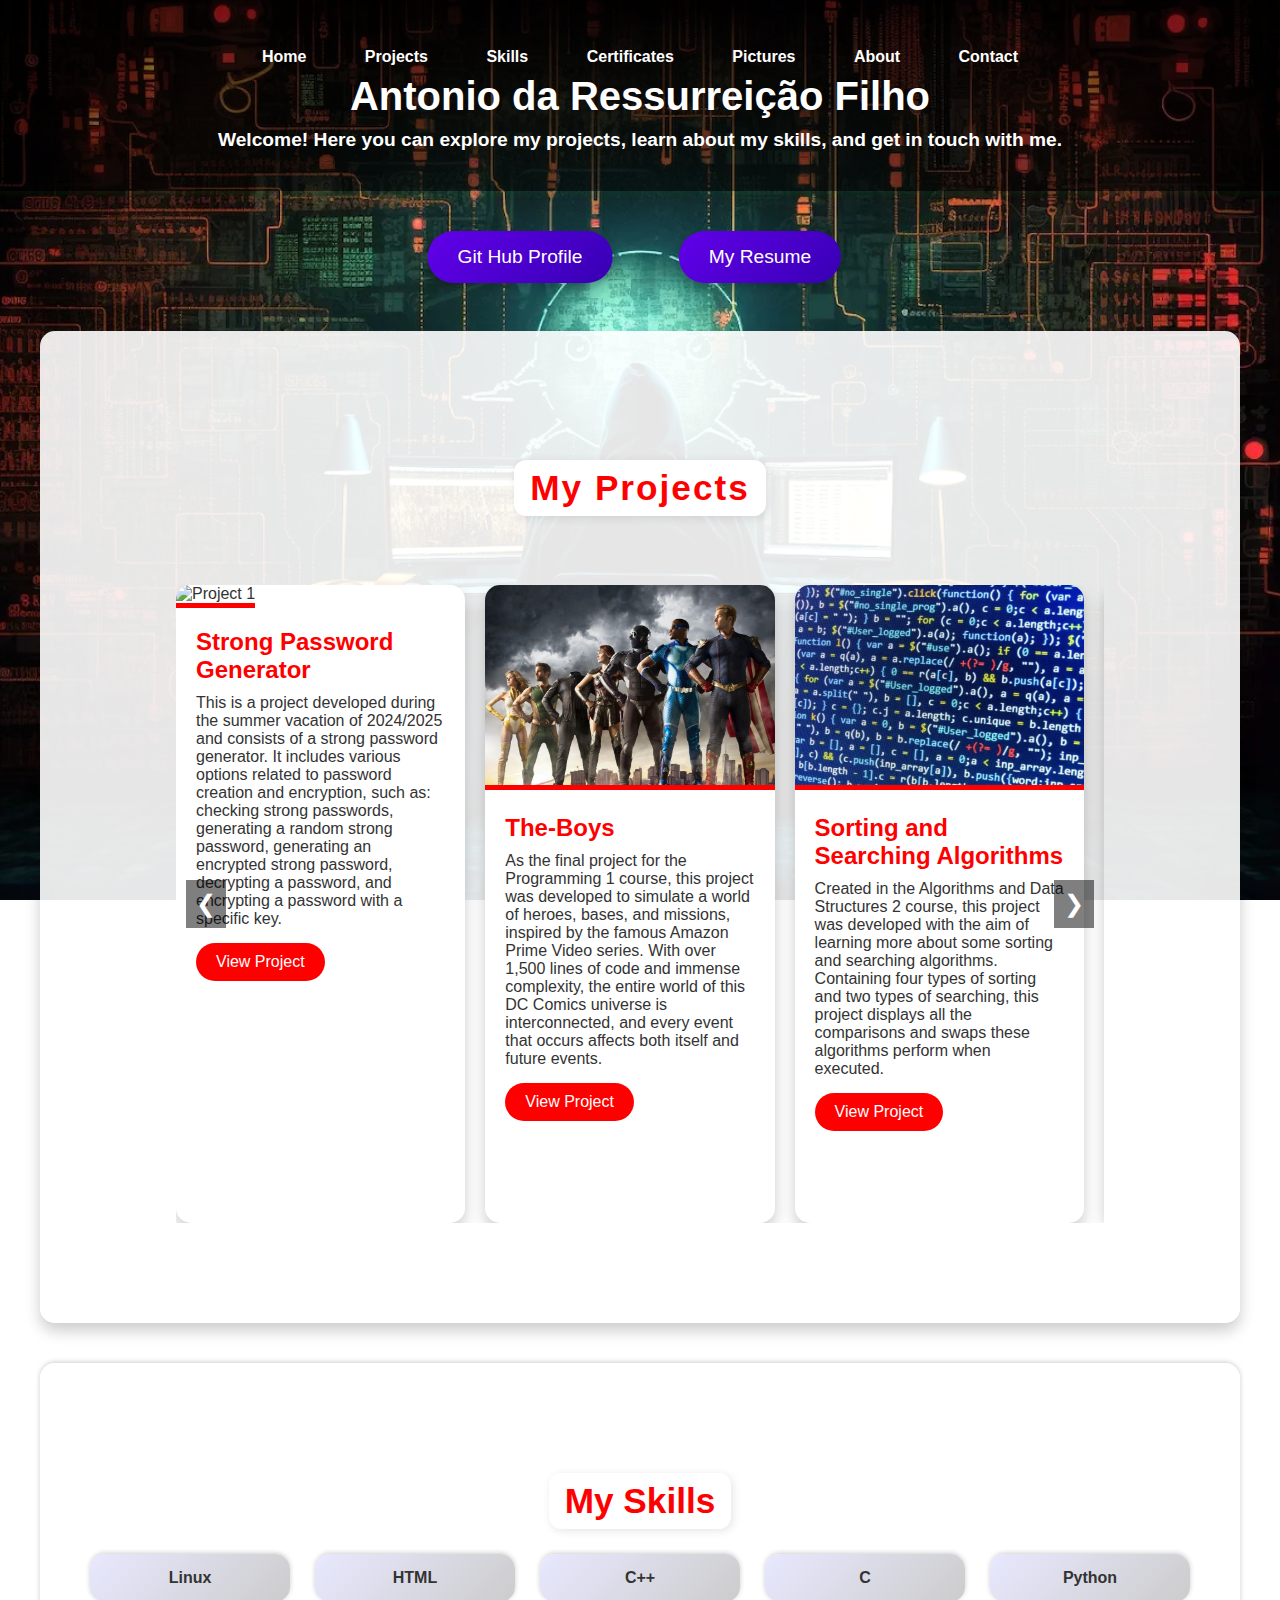
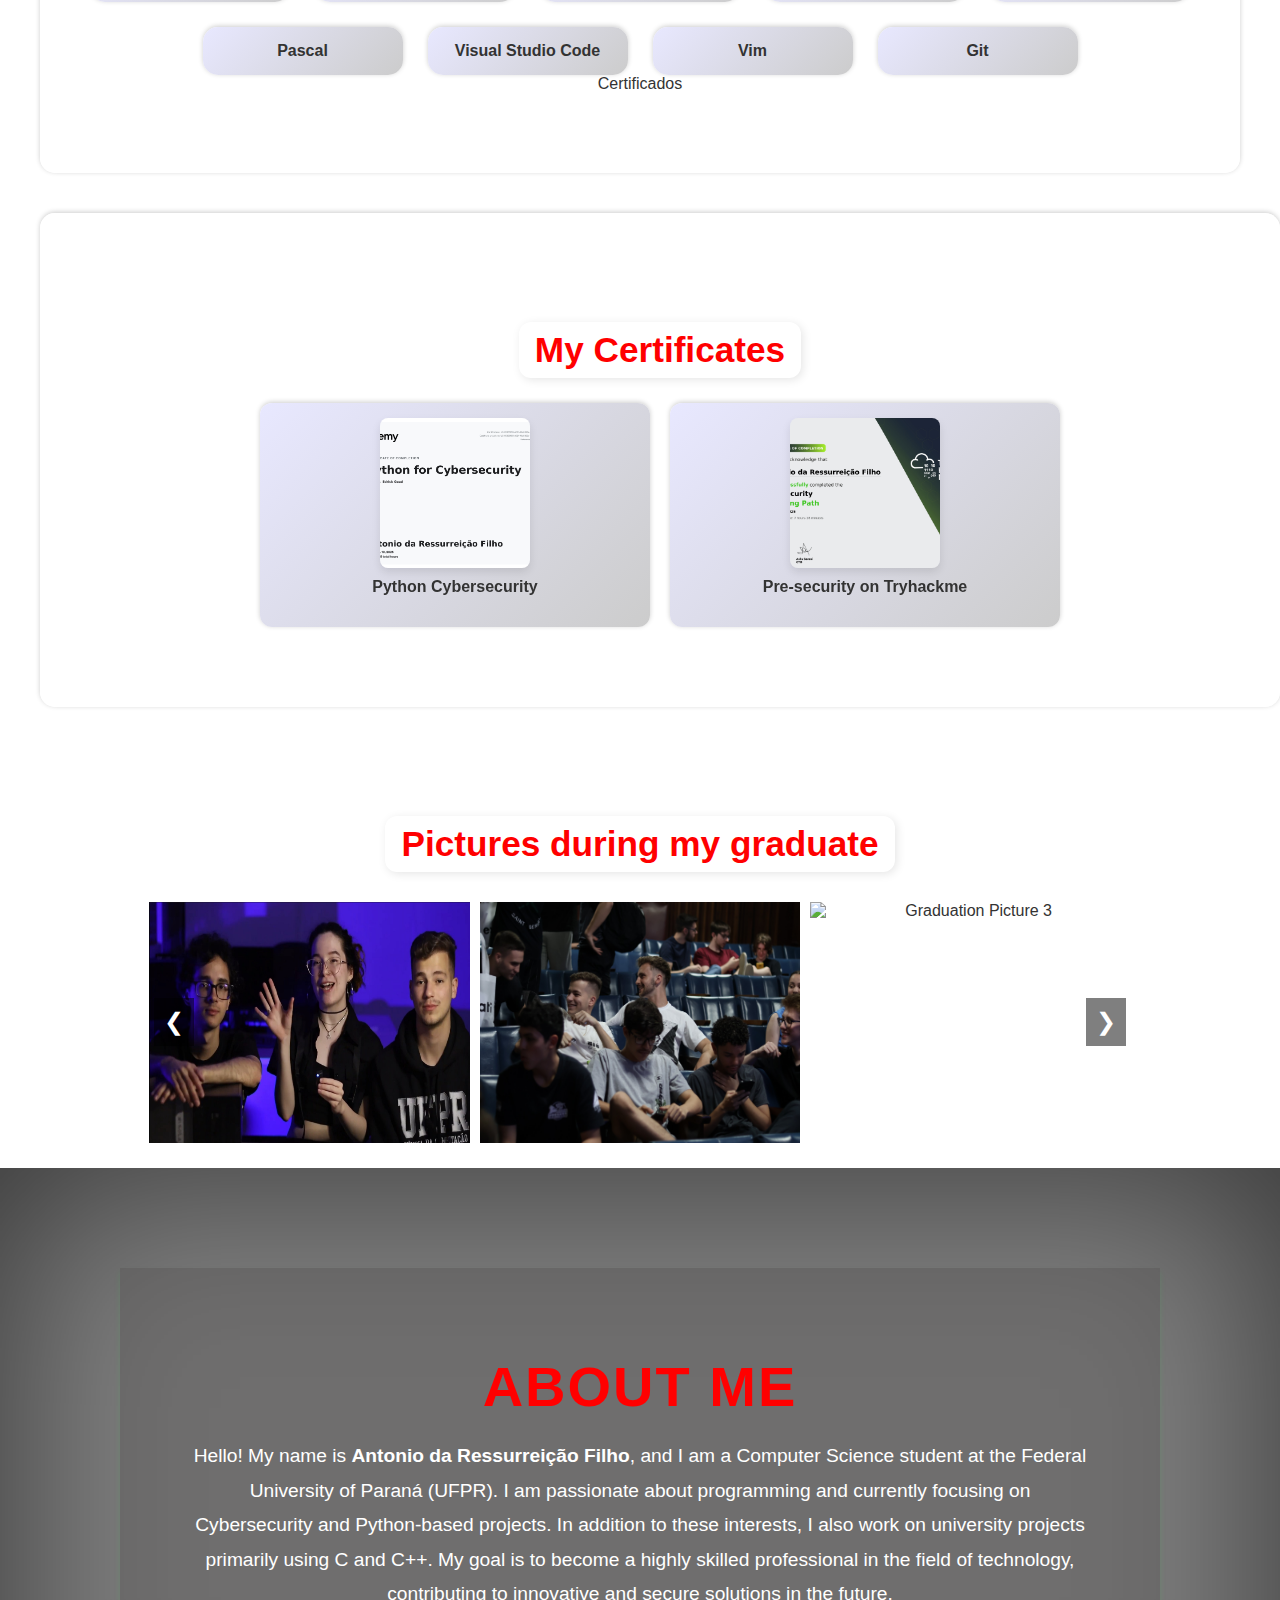
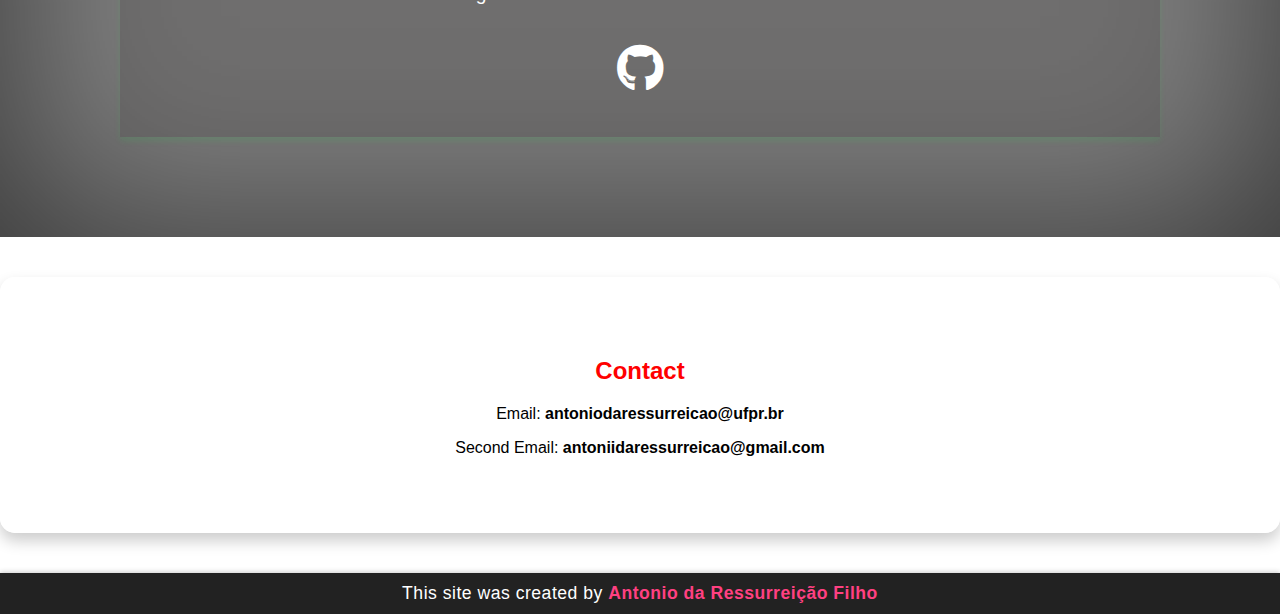
==== commit 4be16000: "Update" ====
--- a/index.html
+++ b/index.html
@@ -124,7 +124,7 @@
                 <li>Visual Studio Code</li>
                 <li>Vim</li>
                 <li>Git</li>
-            </ul>
+            </ul>Certificados
         </section>
     
 <!-------------------------------------------------------------------------------------------------------------------------------->
--- a/style.css
+++ b/style.css
@@ -12,7 +12,7 @@
     font-family: 'Poppins', sans-serif;
     margin: 0;
     padding: 0;
-    background: url('Assets/principal2.jpg') no-repeat center center fixed;
+    background: url('Assets/Cybersecurity_picture.webp') no-repeat center center fixed;
     background-size: cover;
     color: var(--text-color);
     text-align: center;
@@ -20,7 +20,7 @@
 }
 
 header {
-    background: rgba(0, 115, 255, 0.169);
+    background: rgba(0, 0, 0, 0.5);
     color: var(--font-color);
     padding: 40px 10px;
     box-shadow: 0 4px 6px rgba(3, 244, 63, 0.053);
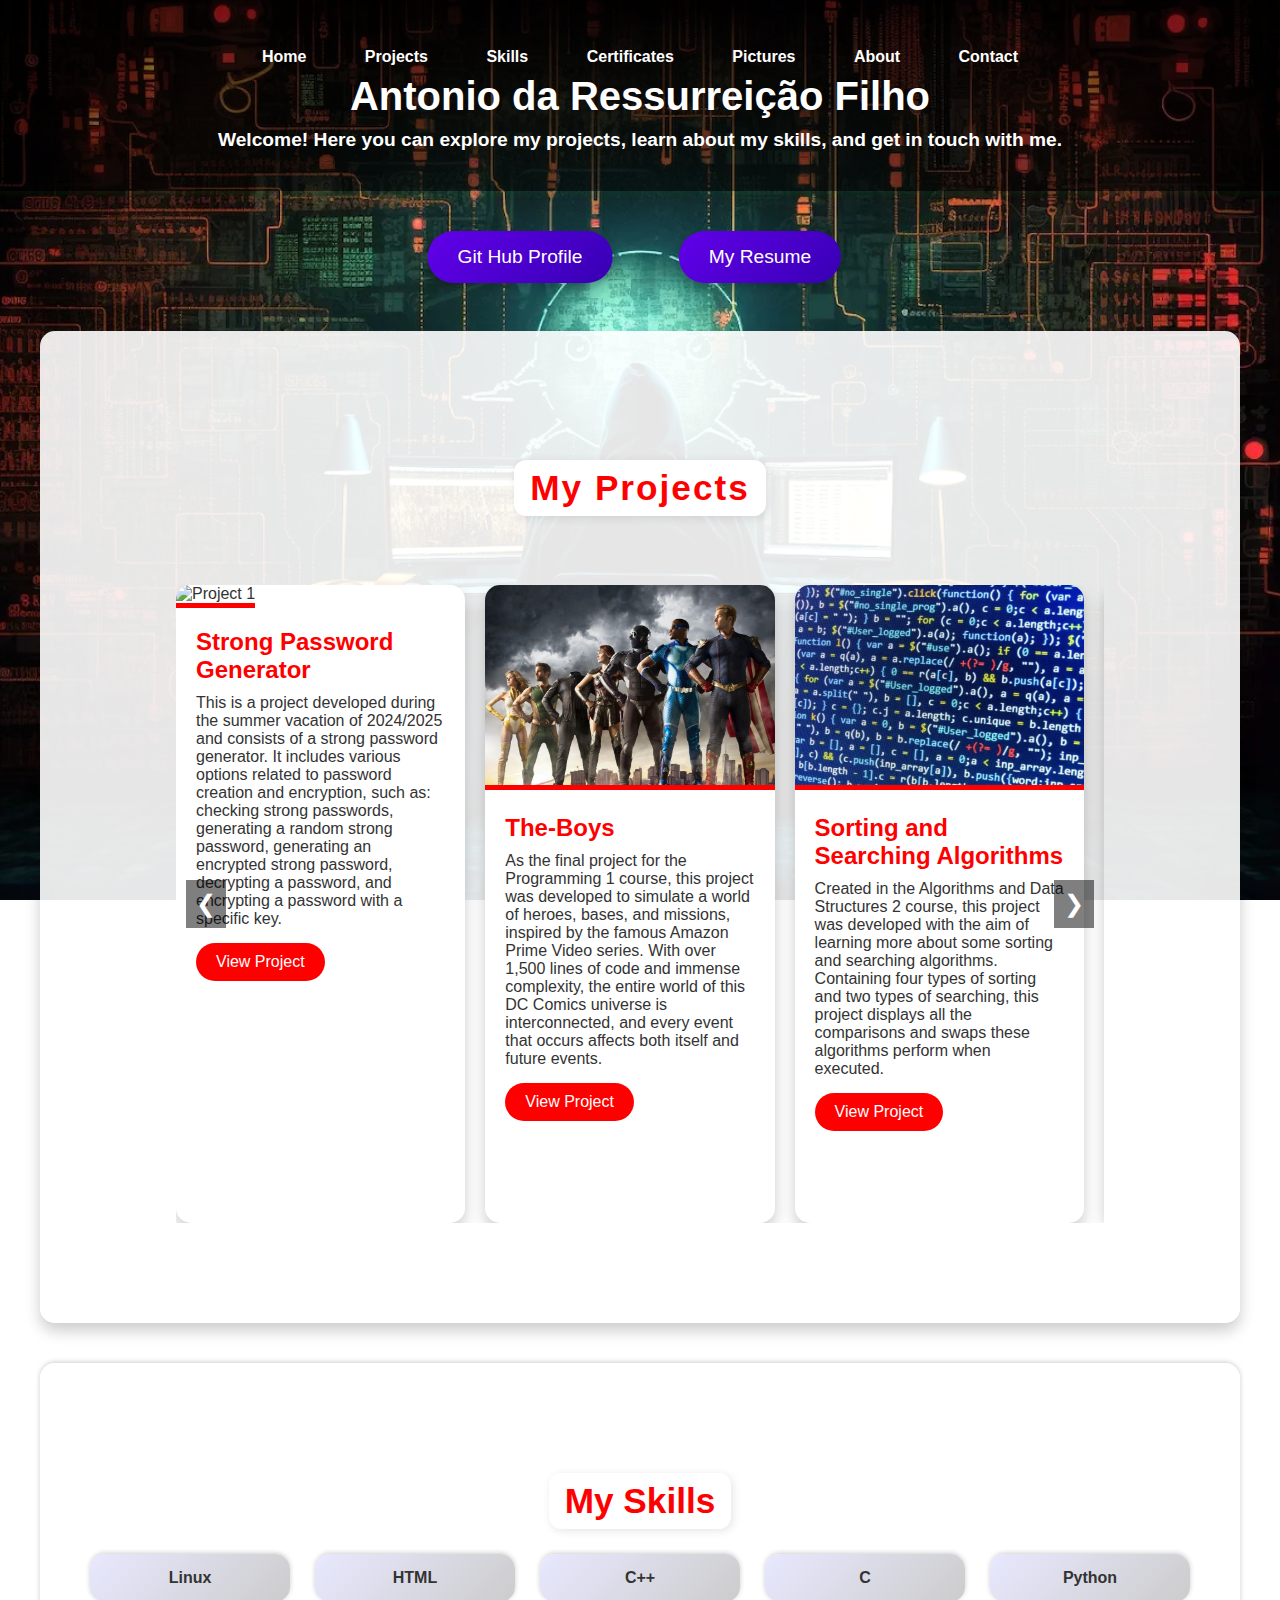
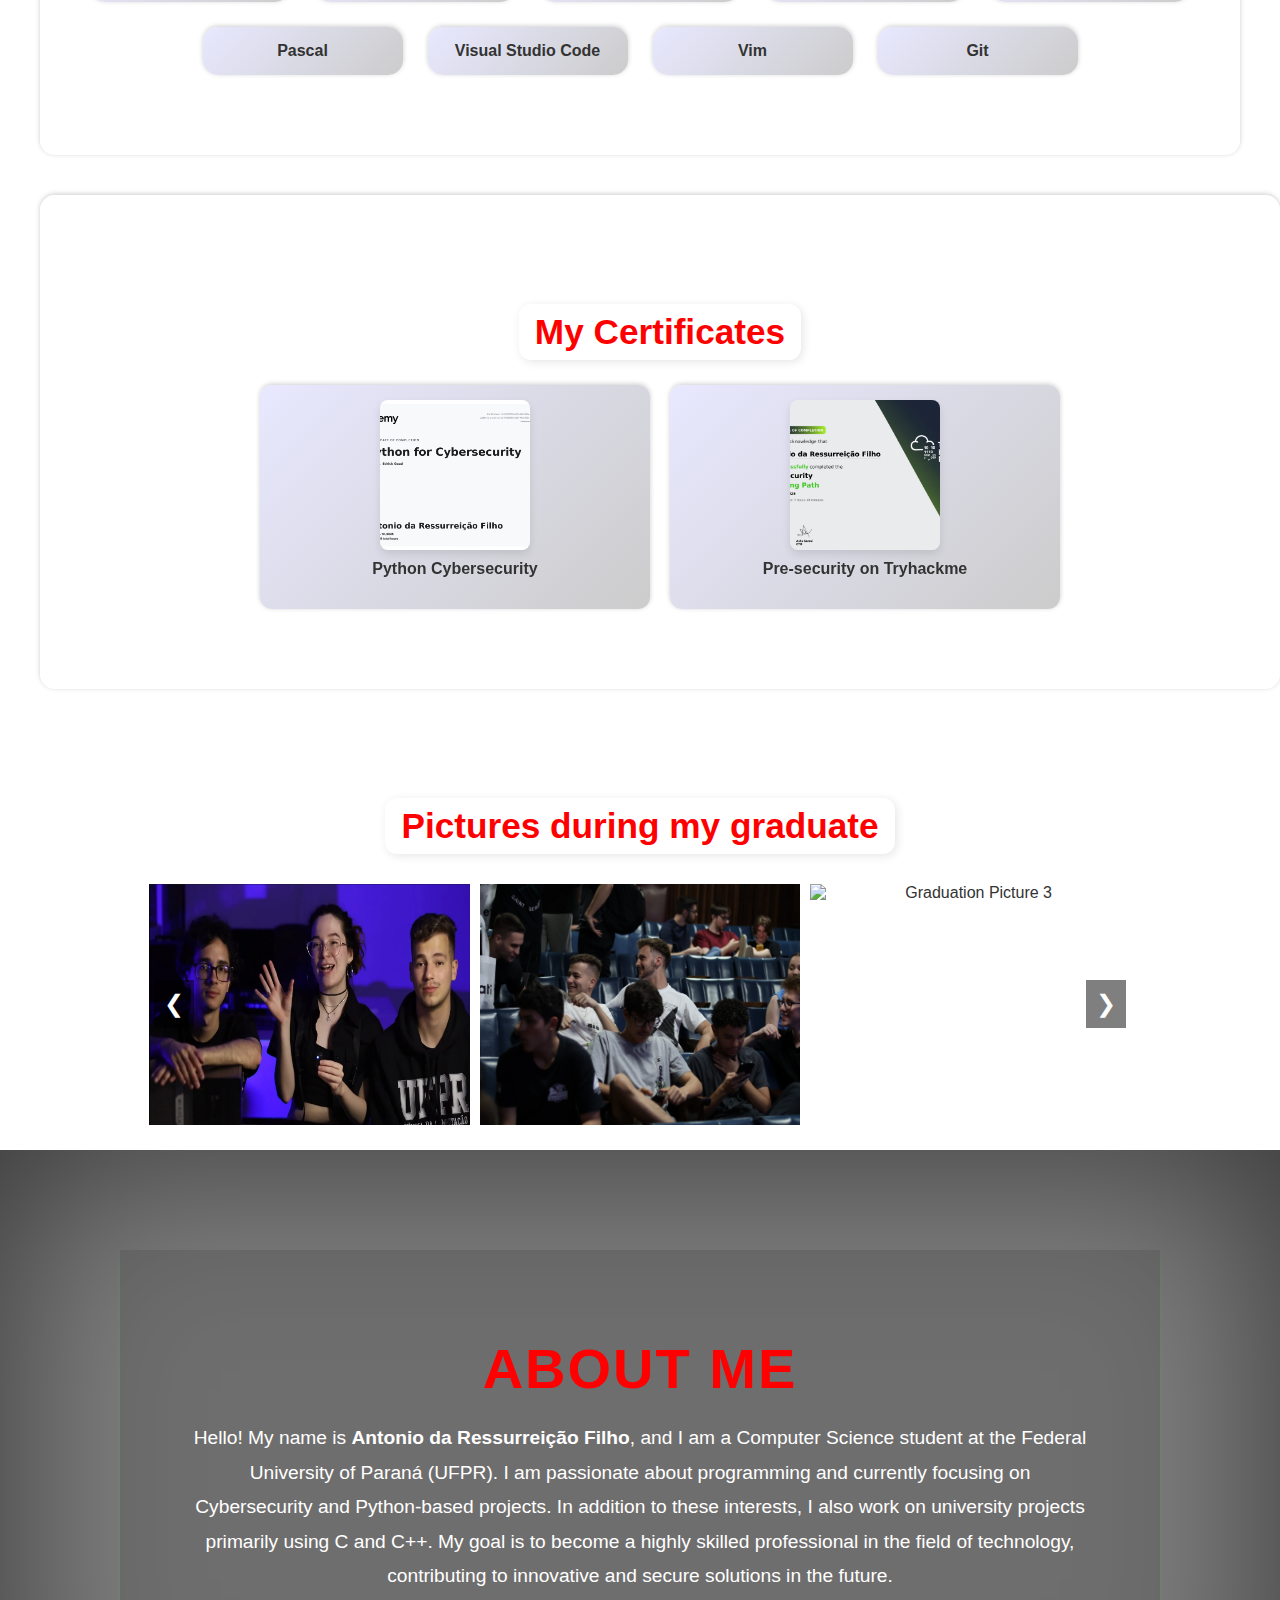
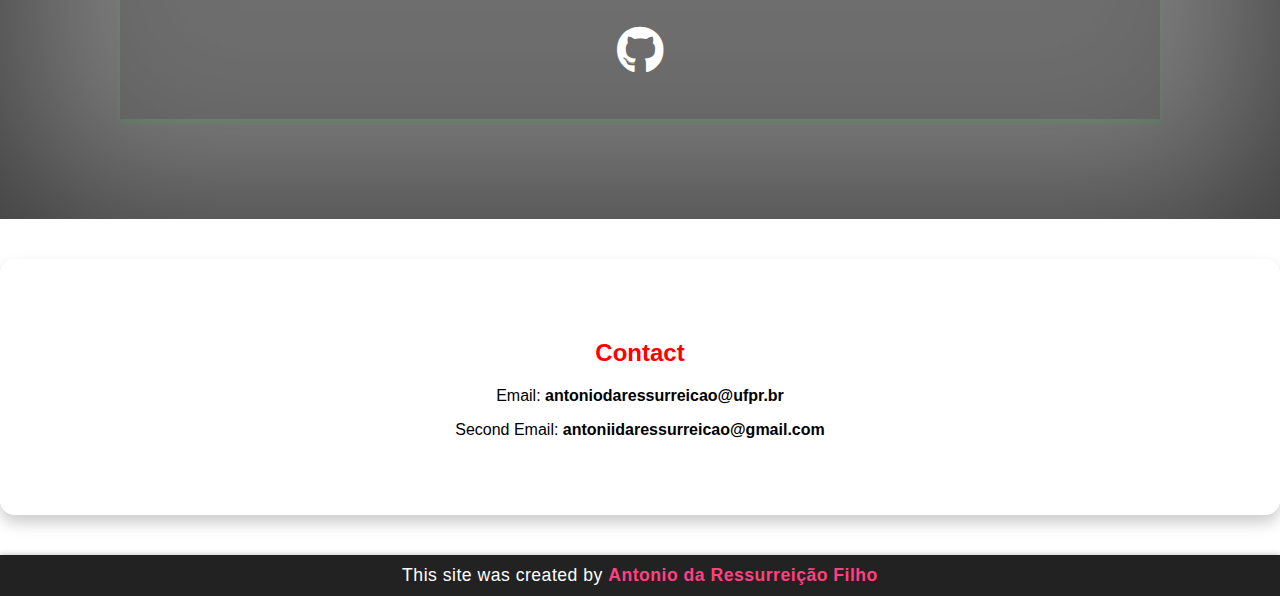
==== commit 4468852a: "Update" ====
--- a/index.html
+++ b/index.html
@@ -124,7 +124,7 @@
                 <li>Visual Studio Code</li>
                 <li>Vim</li>
                 <li>Git</li>
-            </ul>Certificados
+            </ul>
         </section>
     
 <!-------------------------------------------------------------------------------------------------------------------------------->
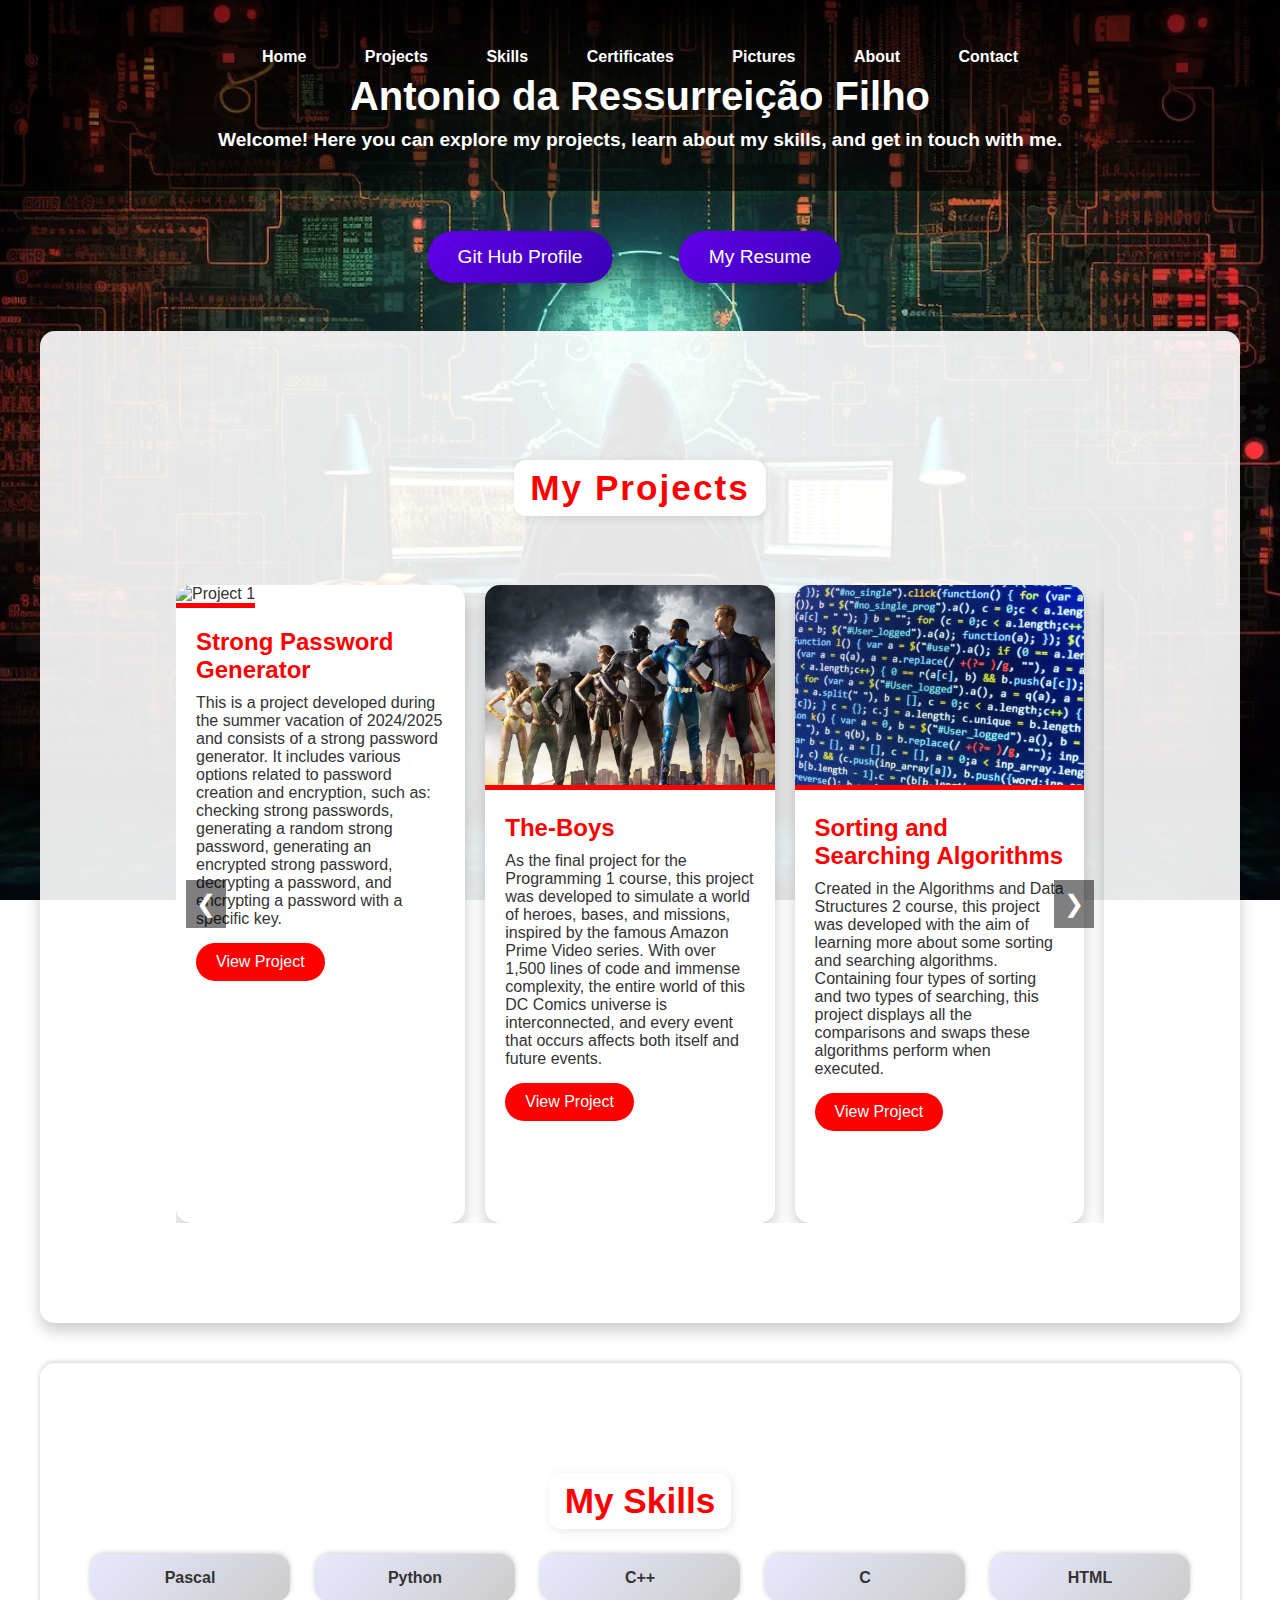
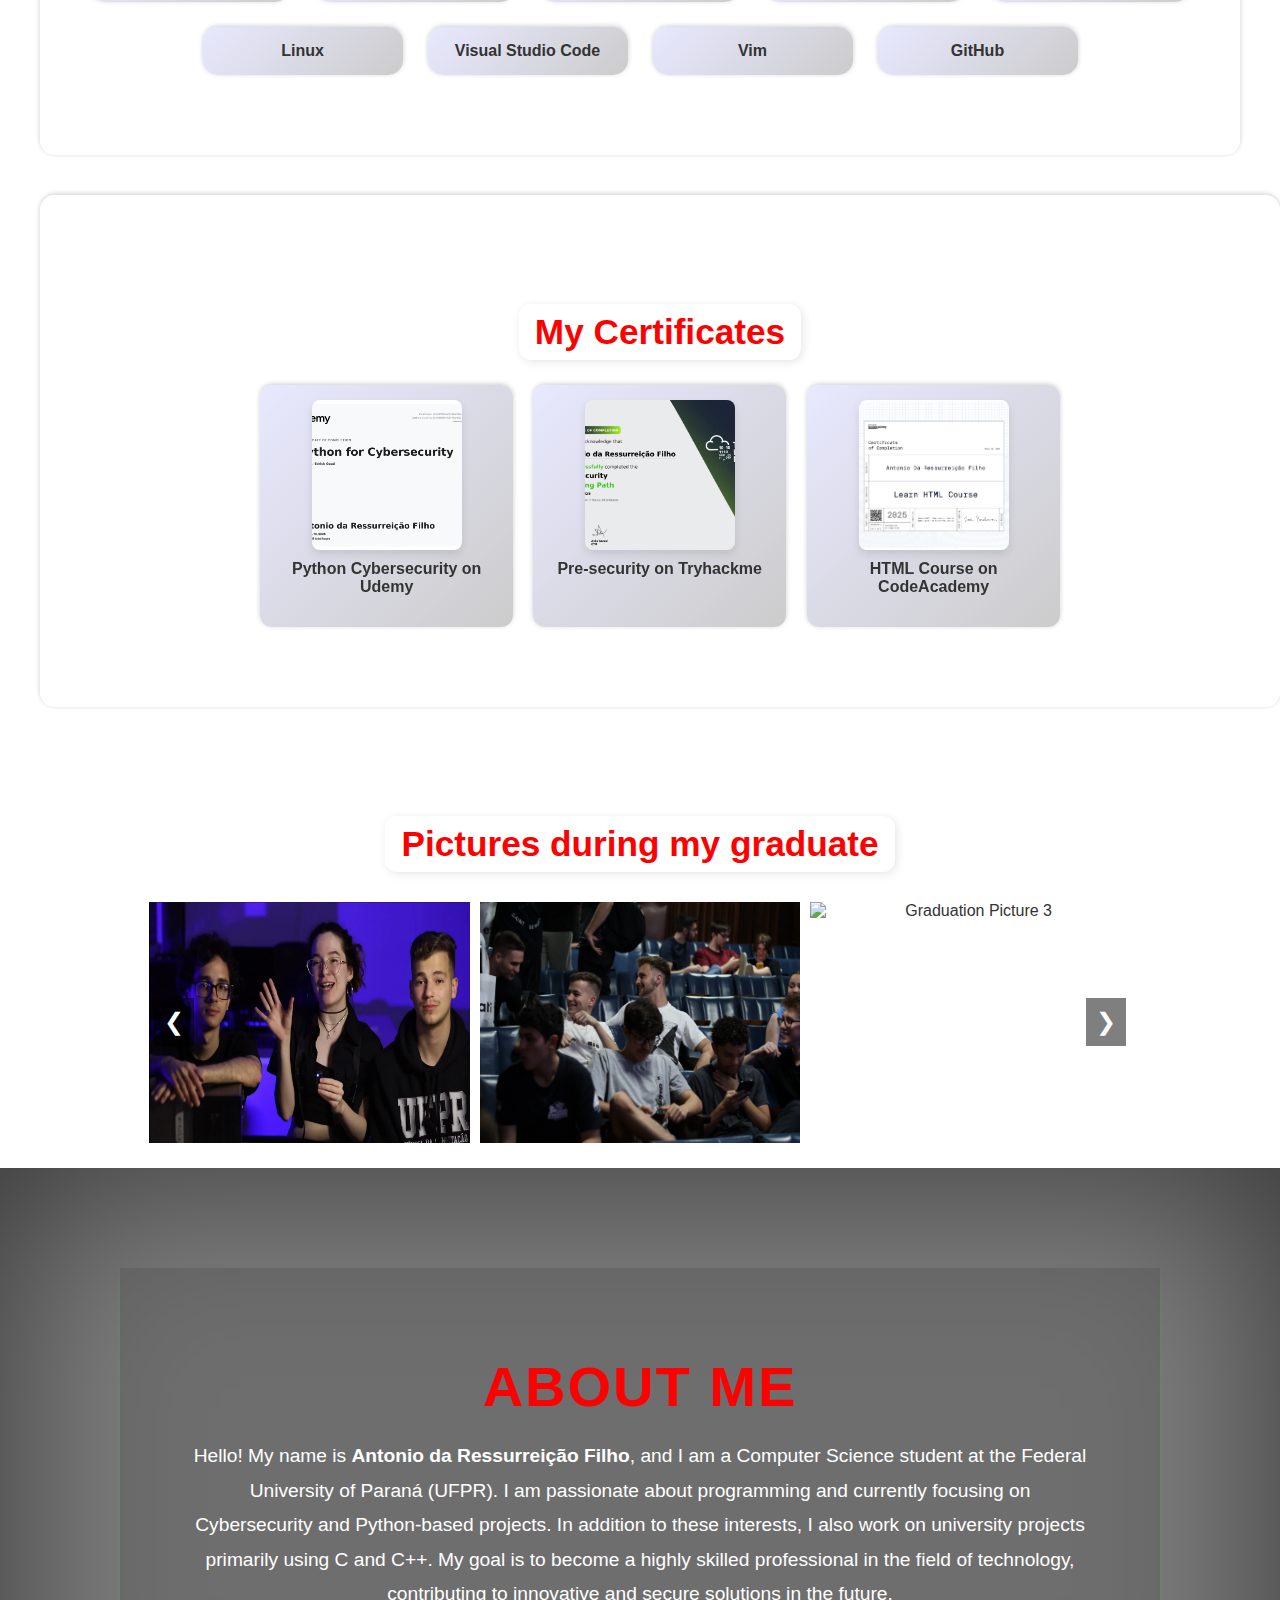
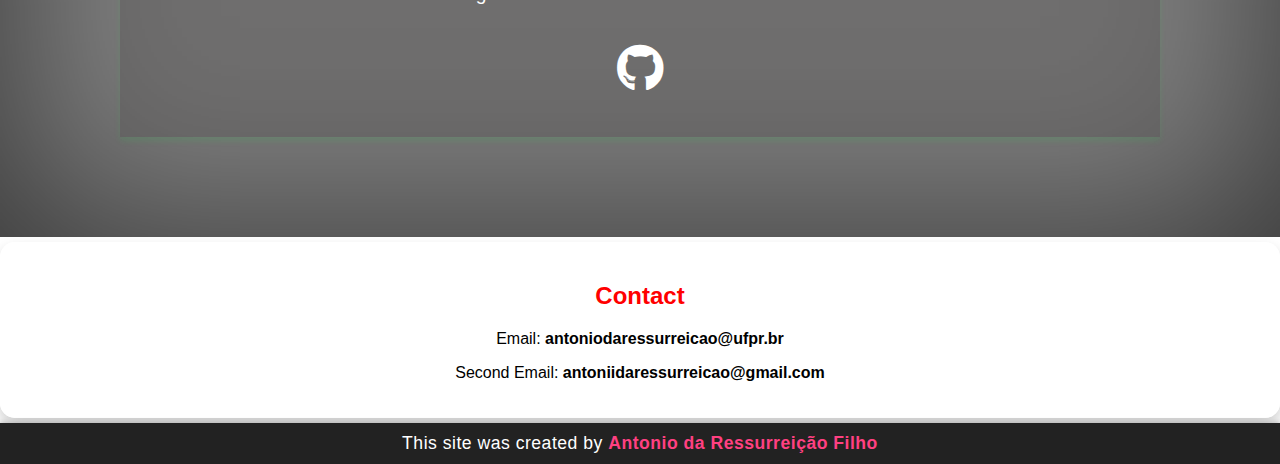
==== commit 375e0b7b: "Update" ====
--- a/index.html
+++ b/index.html
@@ -115,15 +115,15 @@
         <section class="skills" id="skills">
             <h2><span class="title-bubble">My Skills</span></h2>
             <ul>
-                <li>Linux</li>
-                <li>HTML</li>
+                <li>Pascal</li>
+                <li>Python</li>
                 <li>C++</li>
                 <li>C</li>
-                <li>Python</li>
-                <li>Pascal</li>
+                <li>HTML</li>
+                <li>Linux</li>
                 <li>Visual Studio Code</li>
                 <li>Vim</li>
-                <li>Git</li>
+                <li>GitHub</li>
             </ul>
         </section>
     
@@ -136,11 +136,15 @@
             <div class="certificates-container">
                 <div class="certificate">
                     <img src="Assets/python_cybersecurity.jpg" alt="Python Cybersecurity Certificate" class="certificate-img">
-                    <p>Python Cybersecurity</p>
+                    <p>Python Cybersecurity on Udemy</p>
                 </div>
                 <div class="certificate">
                     <img src="Assets/Pre-security.jpg" alt="Pre-security on Tryhackme" class="certificate-img">
                     <p>Pre-security on Tryhackme</p>
+                </div>
+                <div class="certificate">
+                    <img src="Assets/HTML_Course.jpg" alt="HTML Course on CodeAcademy" class="certificate-img">
+                    <p>HTML Course on CodeAcademy</p>
                 </div>
             </div> 
         </section>
--- a/style.css
+++ b/style.css
@@ -1209,9 +1209,8 @@
 
 .section-background {
     background: rgba(255, 255, 255, 0.9); /* Fundo branco claro */
-    padding: 40px 20px;
     border-radius: 15px;
-    margin: 40px 0; /* Margem para separar as seções */
+    margin: 5px 0; /* Margem para separar as seções */
     box-shadow: 0 8px 15px rgba(0, 0, 0, 0.2); /* Sombra para destaque */
 }
 
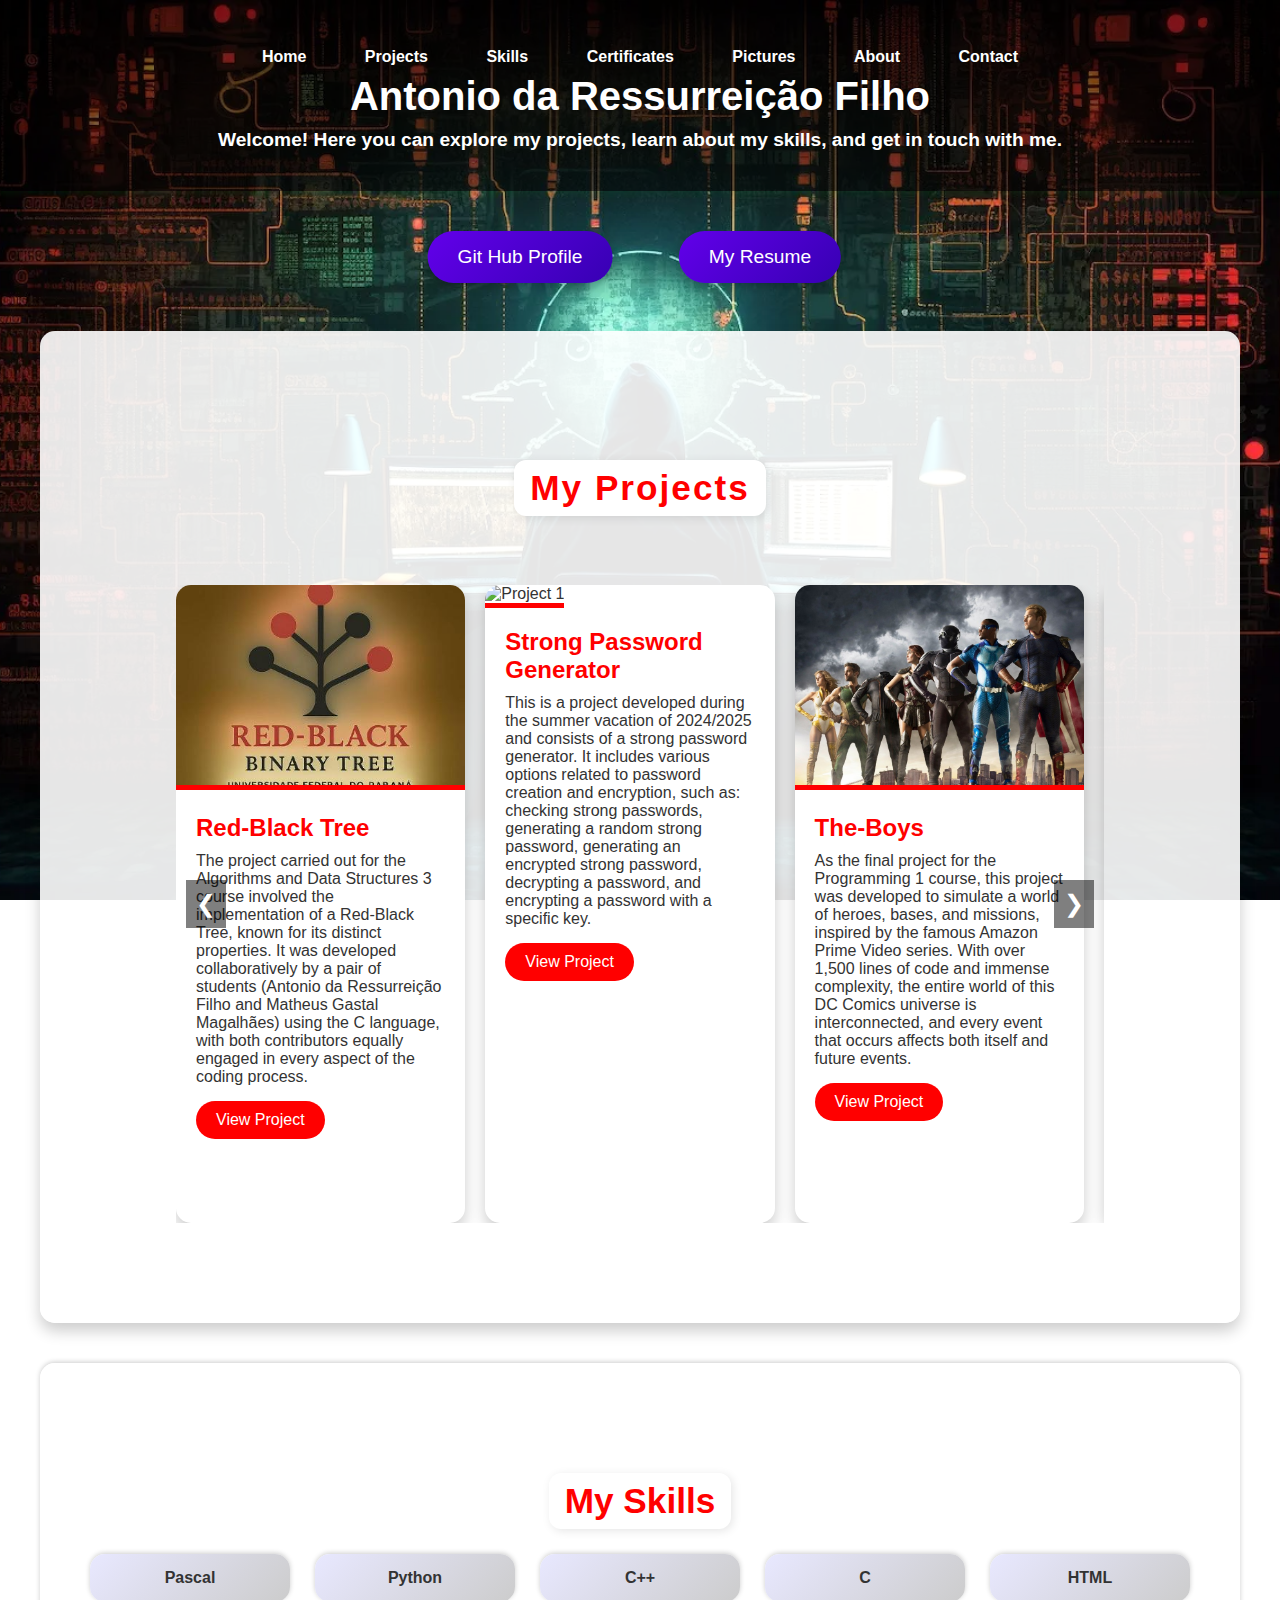
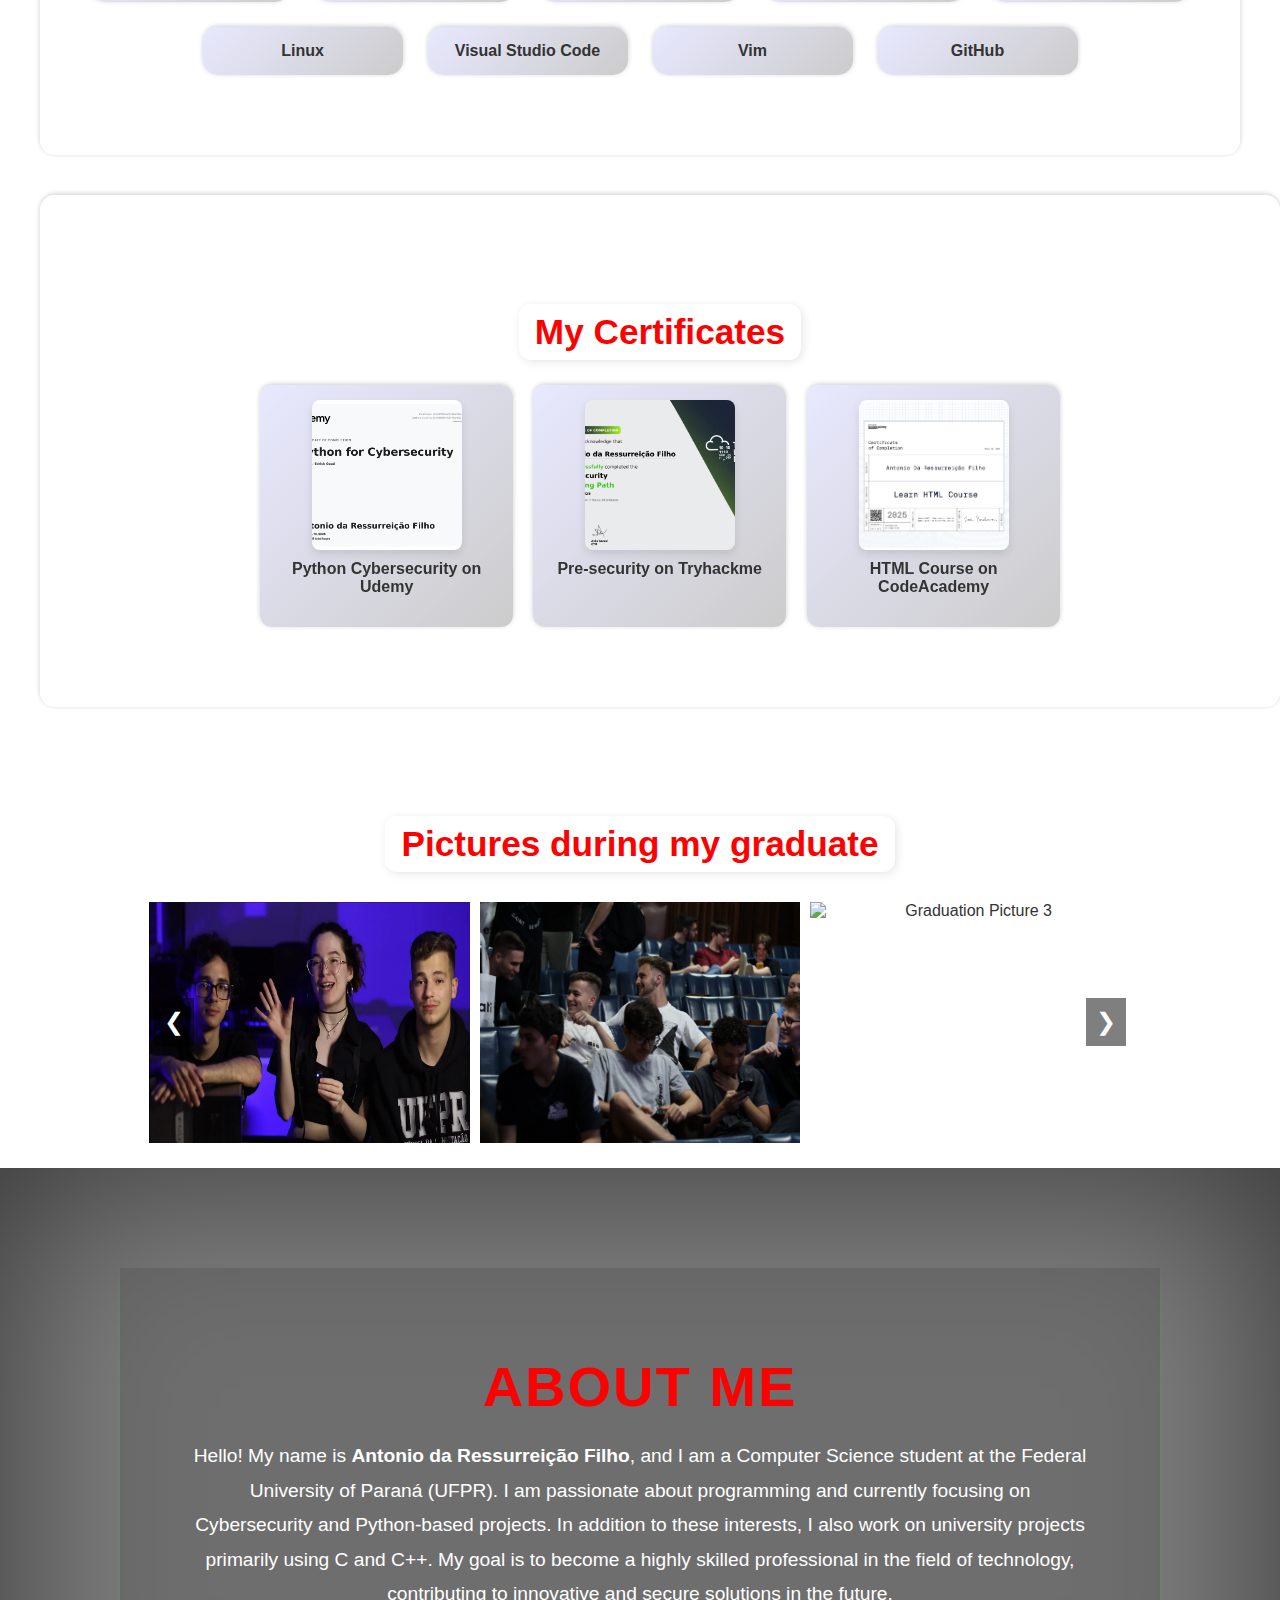
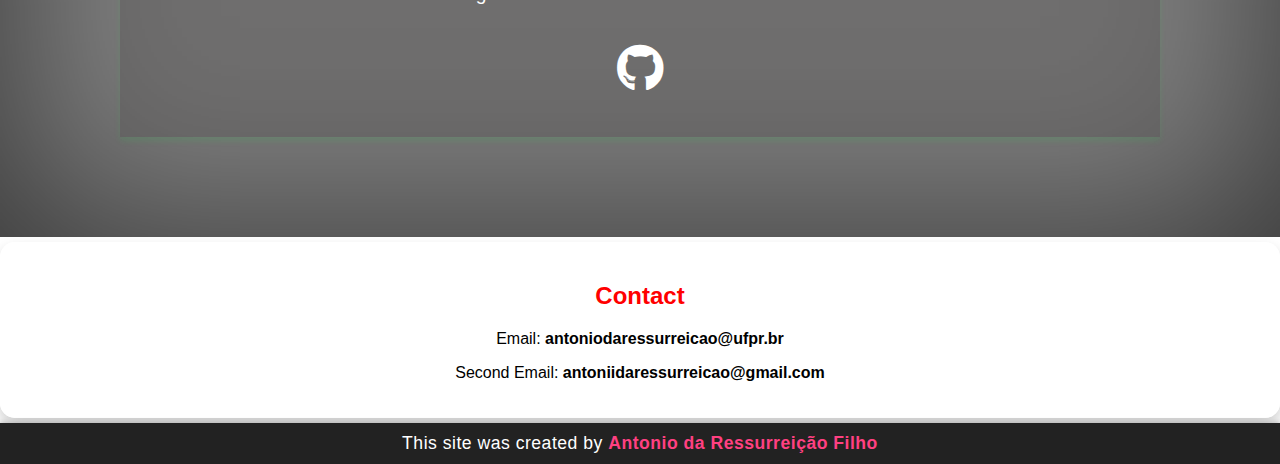
==== commit 06f2a6e3: "Add Red-Black project" ====
--- a/index.html
+++ b/index.html
@@ -37,7 +37,7 @@
             <a href="https://github.com/Antonio-RF" target="_blank">Git Hub Profile</a>
         </section>
         <section class="resume2">
-            <a href="https://raw.githubusercontent.com/Antonio-RF/antonio-rf.github.io/main/My_Resume..pdf" target="_blank">My Resume</a>
+            <a href="https://raw.githubusercontent.com/Antonio-RF/Antonio-RF.github.io/main/My_Resume_.pdf" target="_blank">My Resume</a>
         </section>
 
 <!-------------------------------------------------------------------------------------------------------------------------------->
@@ -53,6 +53,16 @@
 
         <!-- Carrossel de projetos -->
         <div class="projects-carousel">
+            <!-- Projeto 0-->
+            <div id="STG" class="project">
+                <img src="Assets/redblack_logo.jpeg" alt="Project 0">
+                <div class="info">
+                    <h3>Red-Black Tree</h3>
+                    <p>The project carried out for the Algorithms and Data Structures 3 course involved the implementation of a Red-Black Tree, known for its distinct properties. It was developed collaboratively by a pair of students (Antonio da Ressurreição Filho and Matheus Gastal Magalhães) using the C language, with both contributors equally engaged in every aspect of the coding process.</p>
+                    <a href="https://github.com/Red-Black-Binary-Tree/Red-Black_Project">View Project</a>
+                </div>
+            </div>
+            
             <!-- Projeto 1 -->
             <div id="STG" class="project">
                 <img src="Assets/py.jpg" alt="Project 1">
